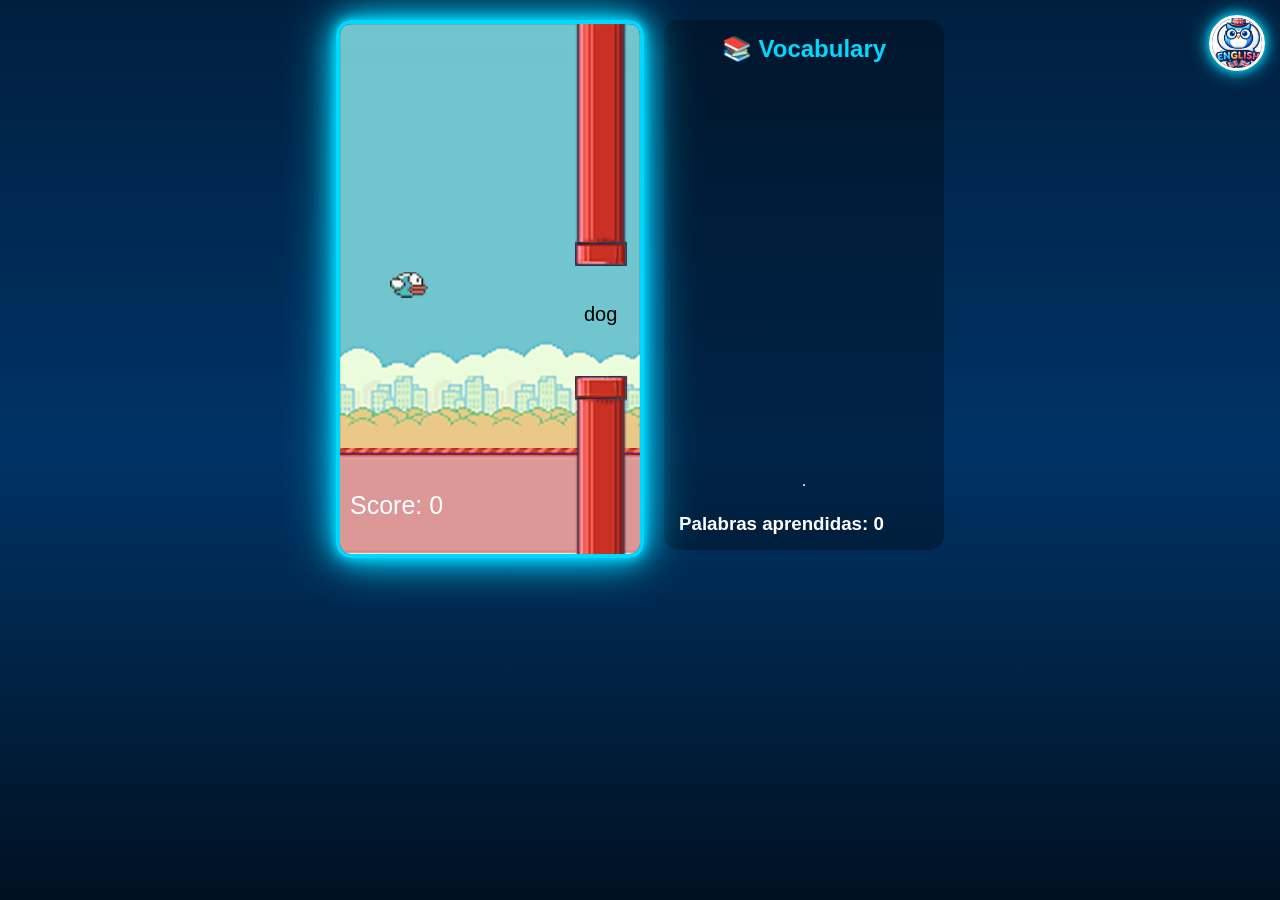
==== index.html @ 29f8c3c4 "index.html" ====
<!DOCTYPE html>
<html lang="es">
<head>
<meta charset="UTF-8">
<meta name="viewport" content="width=device-width, initial-scale=1.0, maximum-scale=1.0, user-scalable=no">
<title>English Bird Adventure</title>
<link rel="icon" type="image/png" href="imagenes/logo.png">
<link rel="stylesheet" href="diseño.css">
</head>

<body> 
    <img src="imagenes/logo.png" id="logo" alt="logo">
    <div class="contenedor">
        <div class="juego">
            <canvas id="lienzojuego"></canvas>
        </div>

        <div class="panel">
            <h2>📚 Vocabulary</h2>
            <div id="listaPalabras"></div>
            <hr>
            <h3>
                Palabras aprendidas:
                <span id="contador">0</span>
            </h3>
        </div>
    </div>

<script src="juego.js"></script>
</body>
</html>
---- diseño.css ----
body {
    margin: 0;
    display: flex;
    justify-content: center;
    align-items: flex-start;
    padding-top: 20px;
    min-height: 100vh;
    background: linear-gradient(180deg, #001f3f, #003366, #001122);
    font-family: Arial, Helvetica, sans-serif;
    box-sizing: border-box;
}

#logo {
    position: absolute; 
    top: 15px;
    right: 15px;
    width: 50px;
    height: 50px;
    object-fit: cover;
    border-radius: 50%;
    border: 3px solid white;
    z-index: 999;
    box-shadow: 0 0 10px #00d9ff, 0 0 20px #00d9ff;
}

.contenedor {
    display: flex;
    gap: 20px;
    align-items: flex-start;
}

.juego {
    position: relative;
    border: 4px solid #00d9ff;
    box-shadow: 0 0 10px #00d9ff, 0 0 25px #00d9ff, 0 0 50px #00d9ff;
    border-radius: 15px;
    overflow: hidden;
    line-height: 0;
}

#lienzojuego {
    display: block;
}

.panel {
    width: 280px;
    height: 530px;
    background: rgba(0, 0, 0, 0.3);
    border-radius: 15px;
    padding: 15px;
    box-sizing: border-box;
    display: flex;
    flex-direction: column;
}

.panel h2 {
    text-align: center;
    color: #00d9ff;
    margin-top: 0;
}

.panel h3 {
    color: white;
    margin-bottom: 0;
}

#listaPalabras {
    flex-grow: 1;
    overflow-y: auto;
    margin-top: 10px;
}

#listaPalabras::-webkit-scrollbar {
    width: 8px;
}

#listaPalabras::-webkit-scrollbar-track {
    background: #fdfeff;
}

#listaPalabras::-webkit-scrollbar-thumb {
    background: #00d9ff;
    border-radius: 10px;
}

.palabra {
    padding: 8px;
    margin-bottom: 8px;
    background: #fcfeff;
    border-radius: 8px;
    color: #333;
}

/* REDIMENSIONAMIENTO PARA CELULARES */
@media (max-width: 768px) {
    body {
        padding-top: 10px;
        align-items: center;
    }

    .contenedor {
        flex-direction: column;
        align-items: center;
        gap: 10px;
    }

    #lienzojuego {
        width: 240px !important;
        height: 424px !important;
    }

    .panel {
        width: 240px;
        height: 180px;
        padding: 10px;
    }

    .panel h2 {
        font-size: 18px;
        margin-bottom: 5px;
    }

    .panel h3 {
        font-size: 14px;
    }

    #listaPalabras {
        height: 90px;
    }

    .palabra {
        padding: 5px;
        font-size: 13px;
        margin-bottom: 5px;
    }

    #logo {
        width: 35px;
        height: 35px;
        top: 10px;
        right: 10px;
    }
}#listaPalabras{
    height:350px;
    overflow-y:auto;
}

#listaPalabras::-webkit-scrollbar{
    width:8px;
}

#listaPalabras::-webkit-scrollbar-track{
    background:#fdfeff;
}

#listaPalabras::-webkit-scrollbar-thumb{
    background:#00d9ff;
    border-radius:10px;
}

/* CONTENEDOR DEL JUEGO */
.juego{
    position:relative;

    border:4px solid #00d9ff;

    box-shadow:
        0 0 10px #00d9ff,
        0 0 25px #00d9ff,
        0 0 50px #00d9ff;

    border-radius:15px;
    overflow:hidden;
}

/* BOTÓN PLAY */
#btnPlay{
    display:none;

    position:absolute;

    left:50%;
    top:65%;

    transform:translateX(-50%);

    background:linear-gradient(
        180deg,
        #00aa00,
        #006400
    );

    color:white;

    border:3px solid #ffffff;

    border-radius:15px;

    font-size:32px;
    font-weight:bold;

    padding:15px 45px;

    cursor:pointer;

    box-shadow:
        0 0 10px #00ff00,
        0 0 20px #00cc00;

    transition:all 0.2s ease;
}

#btnPlay:hover{
    transform:translateX(-50%) scale(1.1);

    box-shadow:
        0 0 15px #00ff00,
        0 0 30px #00ff00;
}

#btnPlay:active{
    transform:translateX(-50%) scale(0.95);
}
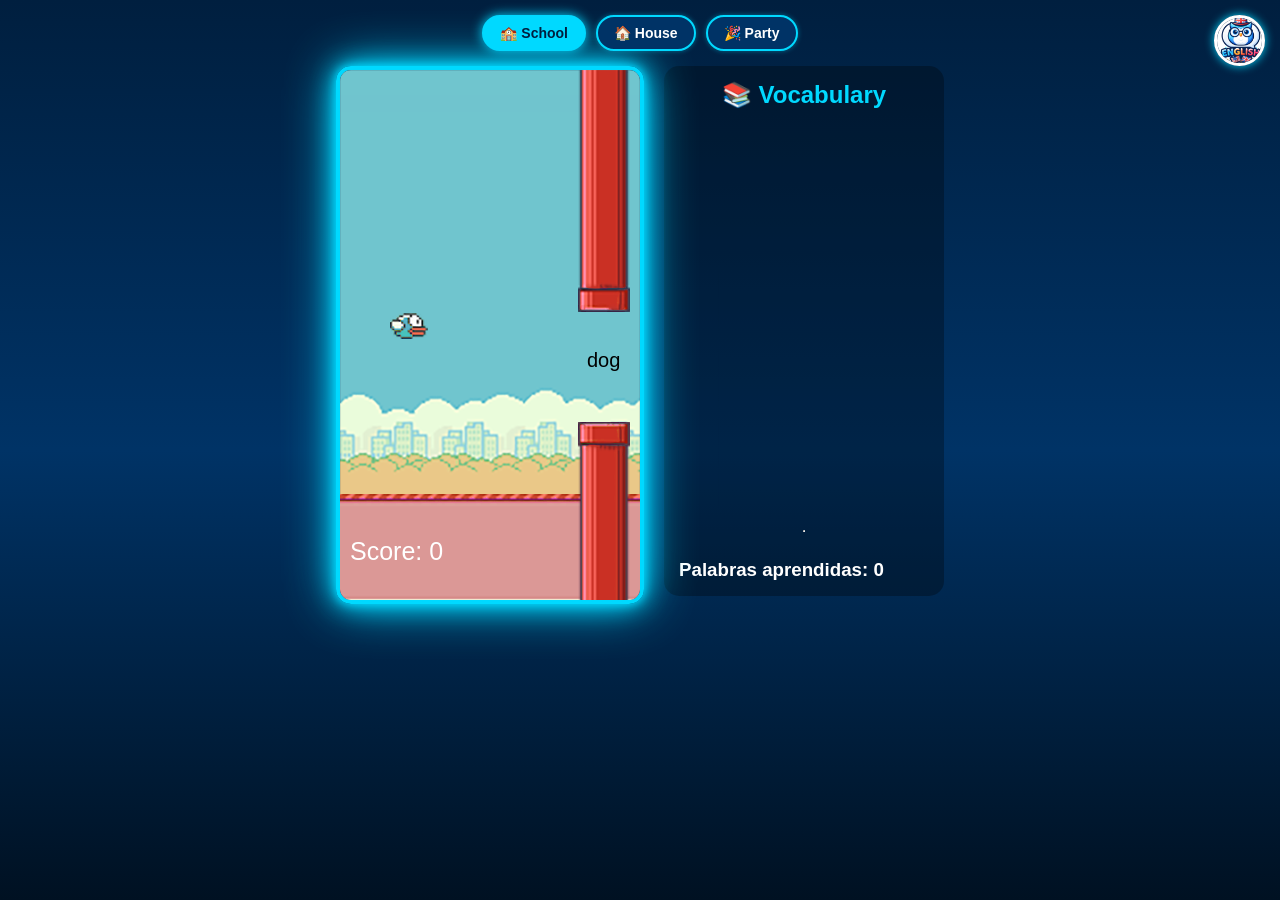
==== commit 62a6799b: "index.html" ====
--- a/index.html
+++ b/index.html
@@ -10,6 +10,13 @@
 
 <body> 
     <img src="imagenes/logo.png" id="logo" alt="logo">
+
+    <div class="categorias-bar">
+        <button class="btn-categoria activa" onclick="cambiarCategoria('school', this)">🏫 School</button>
+        <button class="btn-categoria" onclick="cambiarCategoria('house', this)">🏠 House</button>
+        <button class="btn-categoria" onclick="cambiarCategoria('fiesta', this)">🎉 Party</button>
+    </div>
+
     <div class="contenedor">
         <div class="juego">
             <canvas id="lienzojuego"></canvas>
--- a/diseño.css
+++ b/diseño.css
@@ -1,26 +1,58 @@
 body {
     margin: 0;
     display: flex;
-    justify-content: center;
-    align-items: flex-start;
-    padding-top: 20px;
+    flex-direction: column;
+    align-items: center;
+    padding-top: 15px;
     min-height: 100vh;
     background: linear-gradient(180deg, #001f3f, #003366, #001122);
     font-family: Arial, Helvetica, sans-serif;
     box-sizing: border-box;
 }
 
+/* BARRA DE CATEGORÍAS */
+.categorias-bar {
+    display: flex;
+    gap: 10px;
+    margin-bottom: 15px;
+    z-index: 10;
+}
+
+.btn-categoria {
+    background: #003366;
+    color: white;
+    border: 2px solid #00d9ff;
+    padding: 8px 16px;
+    border-radius: 20px;
+    font-size: 14px;
+    font-weight: bold;
+    cursor: pointer;
+    transition: all 0.2s ease;
+    box-shadow: 0 0 5px rgba(0, 217, 255, 0.4);
+}
+
+.btn-categoria:hover {
+    background: #005599;
+    transform: translateY(-2px);
+}
+
+.btn-categoria.activa {
+    background: #00d9ff;
+    color: #001f3f;
+    box-shadow: 0 0 12px #00d9ff;
+}
+
 #logo {
     position: absolute; 
     top: 15px;
     right: 15px;
-    width: 50px;
-    height: 50px;
+    width: 45px;
+    height: 45px;
     object-fit: cover;
     border-radius: 50%;
     border: 3px solid white;
     z-index: 999;
-    box-shadow: 0 0 10px #00d9ff, 0 0 20px #00d9ff;
+    box-shadow: 0 0 10px #00d9ff;
 }
 
 .contenedor {
@@ -95,7 +127,11 @@
 @media (max-width: 768px) {
     body {
         padding-top: 10px;
-        align-items: center;
+    }
+
+    .btn-categoria {
+        padding: 6px 12px;
+        font-size: 12px;
     }
 
     .contenedor {
@@ -140,85 +176,4 @@
         top: 10px;
         right: 10px;
     }
-}#listaPalabras{
-    height:350px;
-    overflow-y:auto;
 }
-
-#listaPalabras::-webkit-scrollbar{
-    width:8px;
-}
-
-#listaPalabras::-webkit-scrollbar-track{
-    background:#fdfeff;
-}
-
-#listaPalabras::-webkit-scrollbar-thumb{
-    background:#00d9ff;
-    border-radius:10px;
-}
-
-/* CONTENEDOR DEL JUEGO */
-.juego{
-    position:relative;
-
-    border:4px solid #00d9ff;
-
-    box-shadow:
-        0 0 10px #00d9ff,
-        0 0 25px #00d9ff,
-        0 0 50px #00d9ff;
-
-    border-radius:15px;
-    overflow:hidden;
-}
-
-/* BOTÓN PLAY */
-#btnPlay{
-    display:none;
-
-    position:absolute;
-
-    left:50%;
-    top:65%;
-
-    transform:translateX(-50%);
-
-    background:linear-gradient(
-        180deg,
-        #00aa00,
-        #006400
-    );
-
-    color:white;
-
-    border:3px solid #ffffff;
-
-    border-radius:15px;
-
-    font-size:32px;
-    font-weight:bold;
-
-    padding:15px 45px;
-
-    cursor:pointer;
-
-    box-shadow:
-        0 0 10px #00ff00,
-        0 0 20px #00cc00;
-
-    transition:all 0.2s ease;
-}
-
-#btnPlay:hover{
-    transform:translateX(-50%) scale(1.1);
-
-    box-shadow:
-        0 0 15px #00ff00,
-        0 0 30px #00ff00;
-}
-
-#btnPlay:active{
-    transform:translateX(-50%) scale(0.95);
-}
-
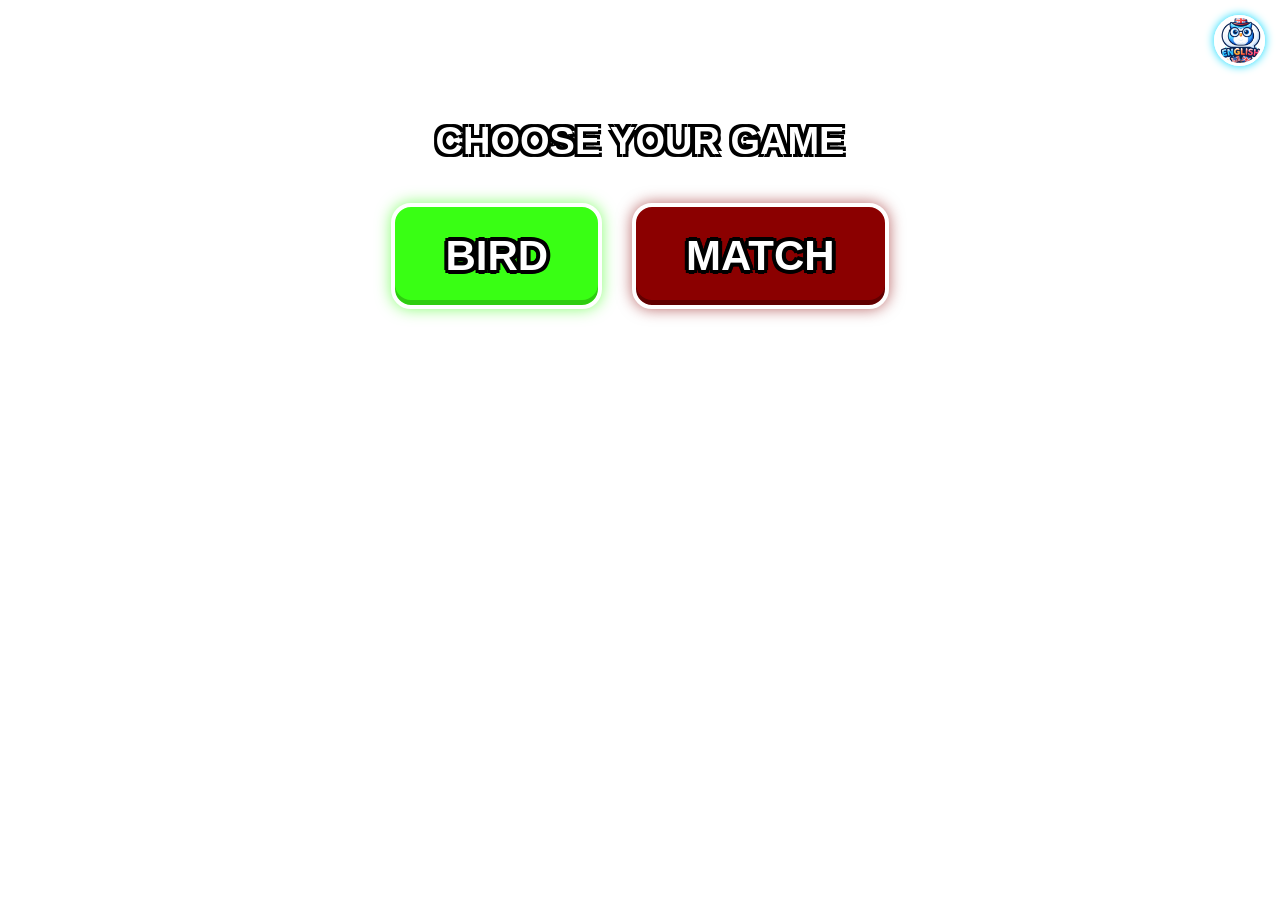
==== commit 8ca54f58: "index.html" ====
--- a/index.html
+++ b/index.html
@@ -1,36 +1,51 @@
 <!DOCTYPE html>
 <html lang="es">
 <head>
-<meta charset="UTF-8">
-<meta name="viewport" content="width=device-width, initial-scale=1.0, maximum-scale=1.0, user-scalable=no">
-<title>English Bird Adventure</title>
-<link rel="icon" type="image/png" href="imagenes/logo.png">
-<link rel="stylesheet" href="diseño.css">
+    <meta charset="UTF-8">
+    <meta name="viewport" content="width=device-width, initial-scale=1.0, maximum-scale=1.0, user-scalable=no">
+    <title>EduGames: Bird & Match</title>
+    <link rel="icon" type="image/png" href="imagenes/logo.png">
+    <link rel="stylesheet" href="diseño.css">
 </head>
 
 <body> 
     <img src="imagenes/logo.png" id="logo" alt="logo">
 
-    <div class="categorias-bar">
-        <button class="btn-categoria activa" onclick="cambiarCategoria('school', this)">🏫 School</button>
-        <button class="btn-categoria" onclick="cambiarCategoria('house', this)">🏠 House</button>
-        <button class="btn-categoria" onclick="cambiarCategoria('fiesta', this)">🎉 Party</button>
+    <div id="menuPrincipal" class="pantalla-menu">
+        <h1 class="titulo-principal">CHOOSE YOUR GAME</h1>
+        <div class="contenedor-botones-menu">
+            <button id="btnJuegoBird" class="btn-menu btn-bird" onclick="iniciarJuego('bird')">BIRD</button>
+            <button id="btnJuegoMatch" class="btn-menu btn-match" onclick="iniciarJuego('match')">MATCH</button>
+        </div>
     </div>
 
-    <div class="contenedor">
-        <div class="juego">
-            <canvas id="lienzojuego"></canvas>
+    <div id="vistaBird" class="vista-juego oculto">
+        <button class="btn-volver" onclick="volverAlMenu()">⬅ Menu</button>
+        
+        <!-- Contenedor dinámico para los 12 niveles -->
+        <div id="contenedorCategorias" class="categorias-bar selector-categoria"></div>
+
+        <div class="contenedor">
+            <div class="juego">
+                <canvas id="lienzojuego"></canvas>
+            </div>
+
+            <div class="panel">
+                <h2>📚 Vocabulary</h2>
+                <div id="listaPalabras"></div>
+                <hr>
+                <h3>
+                    Palabras aprendidas:
+                    <span id="contador">0</span>
+                </h3>
+            </div>
         </div>
+    </div>
 
-        <div class="panel">
-            <h2>📚 Vocabulary</h2>
-            <div id="listaPalabras"></div>
-            <hr>
-            <h3>
-                Palabras aprendidas:
-                <span id="contador">0</span>
-            </h3>
-        </div>
+    <div id="vistaMatch" class="vista-juego oculto">
+        <button class="btn-volver" onclick="volverAlMenu()">⬅ Menu</button>
+        <h2 class="titulo-math">🧮 Math Card Match</h2>
+        <div id="tableroCartas" class="tablero-cartas"></div>
     </div>
 
 <script src="juego.js"></script>
--- a/diseño.css
+++ b/diseño.css
@@ -5,41 +5,15 @@
     align-items: center;
     padding-top: 15px;
     min-height: 100vh;
-    background: linear-gradient(180deg, #001f3f, #003366, #001122);
     font-family: Arial, Helvetica, sans-serif;
     box-sizing: border-box;
-}
-
-/* BARRA DE CATEGORÍAS */
-.categorias-bar {
-    display: flex;
-    gap: 10px;
-    margin-bottom: 15px;
-    z-index: 10;
-}
-
-.btn-categoria {
-    background: #003366;
-    color: white;
-    border: 2px solid #00d9ff;
-    padding: 8px 16px;
-    border-radius: 20px;
-    font-size: 14px;
-    font-weight: bold;
-    cursor: pointer;
-    transition: all 0.2s ease;
-    box-shadow: 0 0 5px rgba(0, 217, 255, 0.4);
-}
-
-.btn-categoria:hover {
-    background: #005599;
-    transform: translateY(-2px);
-}
-
-.btn-categoria.activa {
-    background: #00d9ff;
-    color: #001f3f;
-    box-shadow: 0 0 12px #00d9ff;
+
+    /* FONDO INFANTIL VECTORIAL */
+    background-image: url('imagenes/fondo.svg');
+    background-size: cover;
+    background-position: center;
+    background-repeat: no-repeat;
+    background-attachment: fixed;
 }
 
 #logo {
@@ -55,6 +29,154 @@
     box-shadow: 0 0 10px #00d9ff;
 }
 
+/* CLASE PARA OCULTAR VISTAS */
+.oculto {
+    display: none !important;
+}
+
+/* ---------------------------------------------------------------------
+   MENÚ PRINCIPAL Y BOTONES GRANDES (BIRD Y MATCH)
+--------------------------------------------------------------------- */
+.pantalla-menu {
+    display: flex;
+    flex-direction: column;
+    align-items: center;
+    justify-content: center;
+    margin-top: 80px;
+}
+
+.titulo-principal {
+    color: white;
+    font-size: 38px;
+    margin-bottom: 40px;
+    text-shadow: -3px -3px 0 #000, 3px -3px 0 #000, -3px 3px 0 #000, 3px 3px 0 #000;
+}
+
+.contenedor-botones-menu {
+    display: flex;
+    gap: 30px;
+    align-items: center;
+    justify-content: center;
+}
+
+/* ESTILO BASE DE LOS BOTONES GRANDES */
+.btn-menu {
+    font-size: 42px;
+    font-weight: 900;
+    color: #ffffff;
+    padding: 25px 50px;
+    border-radius: 20px;
+    cursor: pointer;
+    transition: transform 0.2s ease, box-shadow 0.2s ease;
+    
+    /* CONTORNO NEGRO GRUESO EN EL TEXTO */
+    text-shadow: 
+        -3px -3px 0 #000, 
+         3px -3px 0 #000, 
+        -3px  3px 0 #000, 
+         3px  3px 0 #000,
+        -4px  0px 0 #000,
+         4px  0px 0 #000,
+         0px -4px 0 #000,
+         0px  4px 0 #000;
+
+    border: 4px solid #ffffff;
+}
+
+/* BOTÓN BIRD: Verde neón suave */
+.btn-bird {
+    background: #39ff14;
+    box-shadow: 0 0 15px rgba(57, 255, 20, 0.6), inset 0 -5px 0 rgba(0,0,0,0.2);
+}
+
+/* BOTÓN MATCH: Rojo oscuro */
+.btn-match {
+    background: #8b0000;
+    box-shadow: 0 0 15px rgba(139, 0, 0, 0.6), inset 0 -5px 0 rgba(0,0,0,0.3);
+}
+
+.btn-menu:hover {
+    transform: scale(1.08);
+}
+
+.btn-menu:active {
+    transform: scale(0.95);
+}
+
+/* BOTÓN VOLVER AL MENÚ */
+.btn-volver {
+    position: absolute;
+    top: 15px;
+    left: 15px;
+    background: #003366;
+    color: white;
+    border: 2px solid #00d9ff;
+    padding: 8px 16px;
+    border-radius: 12px;
+    font-weight: bold;
+    cursor: pointer;
+    z-index: 100;
+}
+
+/* ---------------------------------------------------------------------
+   ESTILOS JUEGO BIRD
+--------------------------------------------------------------------- */
+#vistaBird {
+    display: flex;
+    flex-direction: column;
+    align-items: center;
+    width: 100%;
+    min-height: 100vh;
+    box-sizing: border-box;
+
+    /* APLICAR LA IMAGEN Y ESCALARLA AL TAMAÑO DEL DISPOSITIVO */
+    background-image: url('imagenes/fondobird.png');
+    background-size: cover;          /* Escala la imagen para cubrir toda la pantalla */
+    background-position: center;      /* Centra los personajes y letras */
+    background-repeat: no-repeat;    /* Evita que se repita */
+    background-attachment: fixed;    /* La mantiene fija al hacer scroll en móviles */
+}
+
+/* BARRA DE NIVELES CON SCROLL HORIZONTAL */
+.categorias-bar, .selector-categoria {
+    display: flex;
+    gap: 10px;
+    margin-bottom: 15px;
+    z-index: 10;
+    max-width: 90vw;
+    overflow-x: auto;
+    padding: 10px 5px;
+    white-space: nowrap;
+    scrollbar-width: thin;
+}
+
+.categorias-bar::-webkit-scrollbar, .selector-categoria::-webkit-scrollbar {
+    height: 6px;
+}
+
+.categorias-bar::-webkit-scrollbar-thumb, .selector-categoria::-webkit-scrollbar-thumb {
+    background: #00d9ff;
+    border-radius: 10px;
+}
+
+.btn-categoria, .btn-cat {
+    background: #003366;
+    color: white;
+    border: 2px solid #00d9ff;
+    padding: 8px 16px;
+    border-radius: 20px;
+    font-size: 14px;
+    font-weight: bold;
+    cursor: pointer;
+    flex-shrink: 0;
+}
+
+.btn-categoria.activa, .btn-cat.activo {
+    background: #00d9ff;
+    color: #001f3f;
+    box-shadow: 0 0 12px #00d9ff;
+}
+
 .contenedor {
     display: flex;
     gap: 20px;
@@ -64,7 +186,7 @@
 .juego {
     position: relative;
     border: 4px solid #00d9ff;
-    box-shadow: 0 0 10px #00d9ff, 0 0 25px #00d9ff, 0 0 50px #00d9ff;
+    box-shadow: 0 0 10px #00d9ff, 0 0 25px #00d9ff;
     border-radius: 15px;
     overflow: hidden;
     line-height: 0;
@@ -77,7 +199,7 @@
 .panel {
     width: 280px;
     height: 530px;
-    background: rgba(0, 0, 0, 0.3);
+    background: rgba(10, 25, 47, 0.85);
     border-radius: 15px;
     padding: 15px;
     box-sizing: border-box;
@@ -85,34 +207,13 @@
     flex-direction: column;
 }
 
-.panel h2 {
-    text-align: center;
-    color: #00d9ff;
-    margin-top: 0;
-}
-
-.panel h3 {
-    color: white;
-    margin-bottom: 0;
-}
+.panel h2 { text-align: center; color: #00d9ff; margin-top: 0; }
+.panel h3 { color: white; margin-bottom: 0; }
 
 #listaPalabras {
     flex-grow: 1;
     overflow-y: auto;
     margin-top: 10px;
-}
-
-#listaPalabras::-webkit-scrollbar {
-    width: 8px;
-}
-
-#listaPalabras::-webkit-scrollbar-track {
-    background: #fdfeff;
-}
-
-#listaPalabras::-webkit-scrollbar-thumb {
-    background: #00d9ff;
-    border-radius: 10px;
 }
 
 .palabra {
@@ -123,15 +224,91 @@
     color: #333;
 }
 
-/* REDIMENSIONAMIENTO PARA CELULARES */
+/* ---------------------------------------------------------------------
+   ESTILOS JUEGO MATCH (CARTAS DE MATEMÁTICAS)
+--------------------------------------------------------------------- */
+#vistaMatch {
+    display: flex;
+    flex-direction: column;
+    align-items: center;
+    width: 100%;
+    min-height: 100vh; /* Ocupa todo el alto de la pantalla */
+    box-sizing: border-box;
+    padding-top: 80px; /* Espacio para que el botón Menu no tape el título */
+
+    /* APLICAR LA IMAGEN Y ESCALARLA AL TAMAÑO DEL DISPOSITIVO */
+    background-image: url('imagenes/fondomatch.png');
+    background-size: cover;          /* Escala la imagen para cubrir toda la pantalla sin deformarse */
+    background-position: center;      /* Centra la imagen */
+    background-repeat: no-repeat;    /* Evita que se repita */
+    background-attachment: fixed;    /* La mantiene fija al hacer scroll (importante en móviles) */
+}
+.titulo-math {
+    color: white;
+    font-size: 28px;
+    text-shadow: 2px 2px 4px #000;
+    margin-bottom: 20px;
+}
+
+.tablero-cartas {
+    display: grid;
+    grid-template-columns: repeat(4, 90px);
+    gap: 12px;
+    background: rgba(129, 28, 11, 0.85);
+    padding: 20px;
+    border-radius: 15px;
+    border: 3px solid #00d9ff;
+}
+
+.carta {
+    width: 90px;
+    height: 110px;
+    background: #352b2a;
+    border: 2px solid #00d9ff;
+    border-radius: 10px;
+    display: flex;
+    justify-content: center;
+    align-items: center;
+    font-size: 20px;
+    font-weight: bold;
+    color: white;
+    cursor: pointer;
+    user-select: none;
+    transition: background 0.3s ease, transform 0.2s ease;
+}
+
+.carta.revelada {
+    background: #ffffff;
+    color: #580518;
+    transform: scale(1.05);
+}
+
+.carta.emparejada {
+    background: #24cc07;
+    color: #580518;
+    cursor: default;
+    transform: scale(1);
+}
+
+/* RESPONSIVE PARA CELULARES */
 @media (max-width: 768px) {
-    body {
-        padding-top: 10px;
-    }
-
-    .btn-categoria {
-        padding: 6px 12px;
-        font-size: 12px;
+    .pantalla-menu {
+        margin-top: 40px;
+    }
+
+    .titulo-principal {
+        font-size: 26px;
+    }
+
+    .contenedor-botones-menu {
+        flex-direction: column;
+        gap: 20px;
+    }
+
+    .btn-menu {
+        font-size: 32px;
+        padding: 18px 40px;
+        width: 200px;
     }
 
     .contenedor {
@@ -151,29 +328,15 @@
         padding: 10px;
     }
 
-    .panel h2 {
-        font-size: 18px;
-        margin-bottom: 5px;
-    }
-
-    .panel h3 {
-        font-size: 14px;
-    }
-
-    #listaPalabras {
+    .tablero-cartas {
+        grid-template-columns: repeat(3, 75px);
+        gap: 8px;
+        padding: 10px;
+    }
+
+    .carta {
+        width: 75px;
         height: 90px;
-    }
-
-    .palabra {
-        padding: 5px;
-        font-size: 13px;
-        margin-bottom: 5px;
-    }
-
-    #logo {
-        width: 35px;
-        height: 35px;
-        top: 10px;
-        right: 10px;
-    }
-}
+        font-size: 16px;
+    }
+}
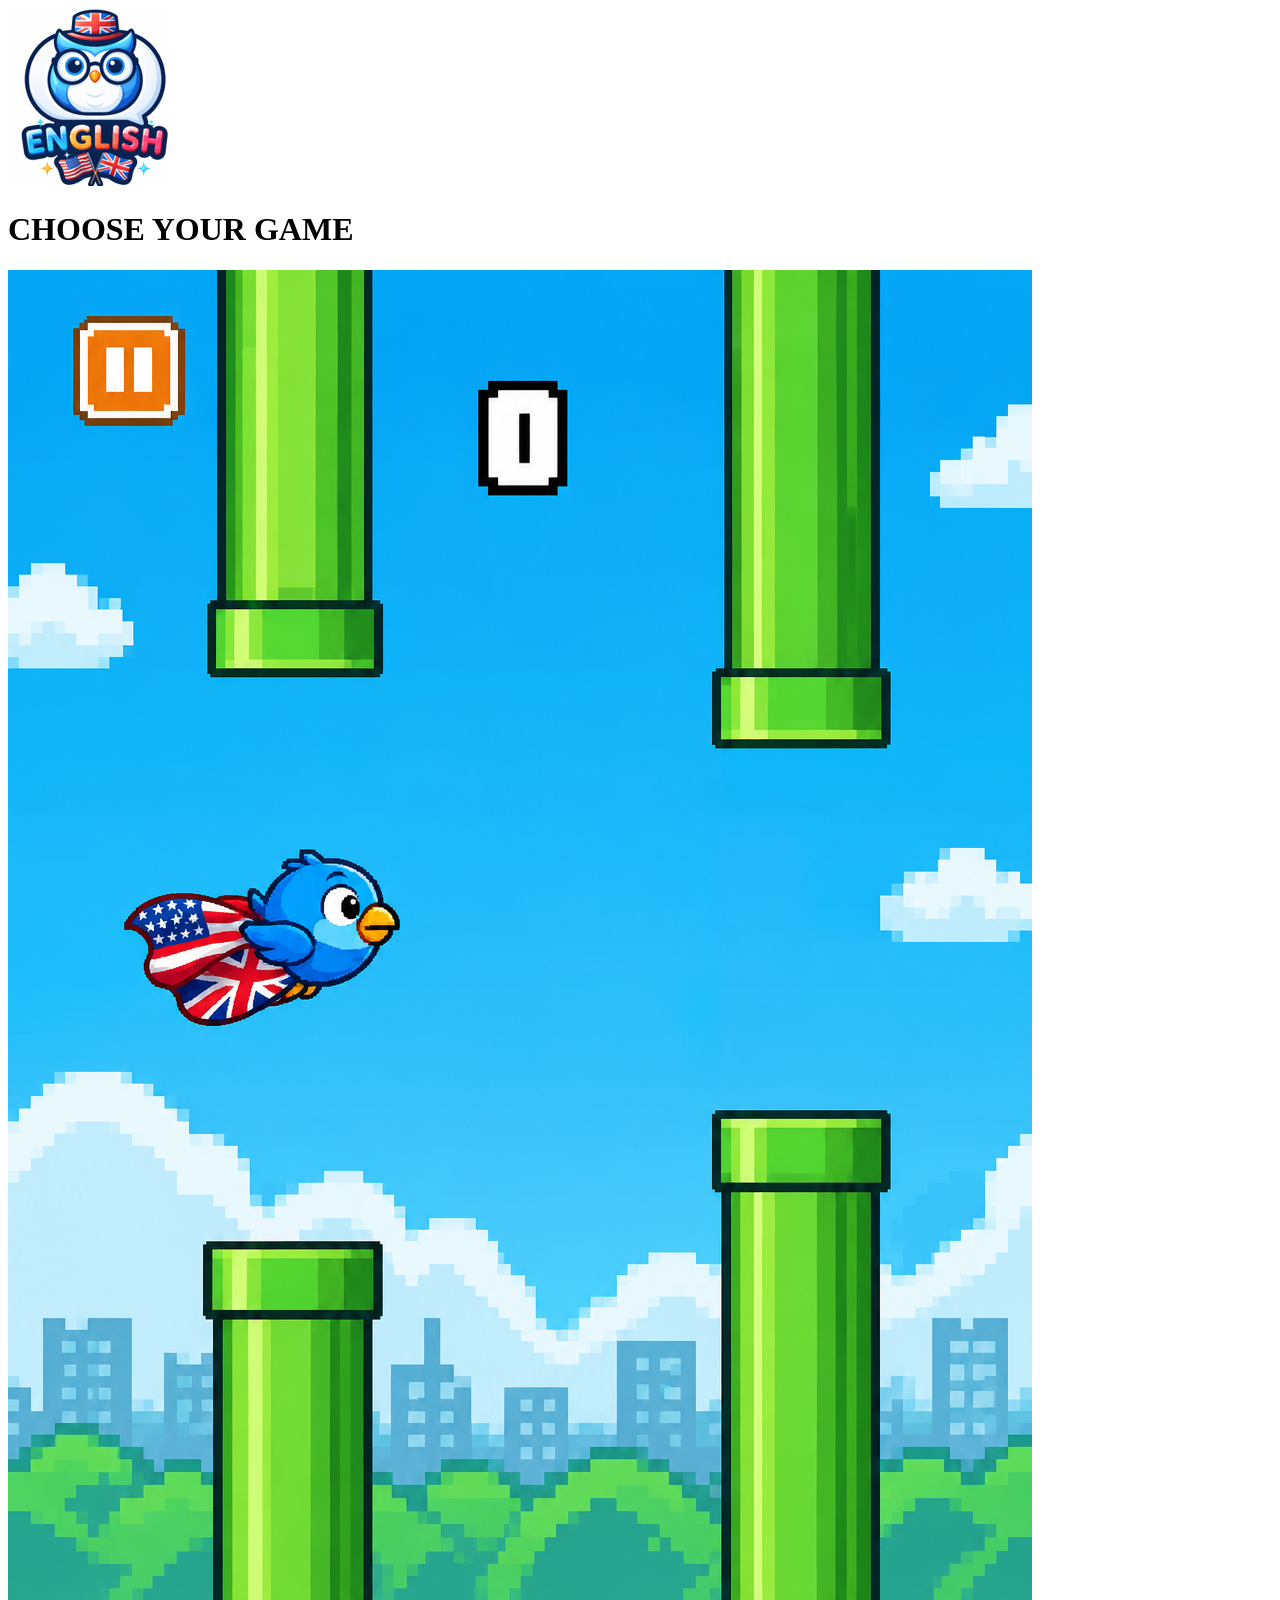
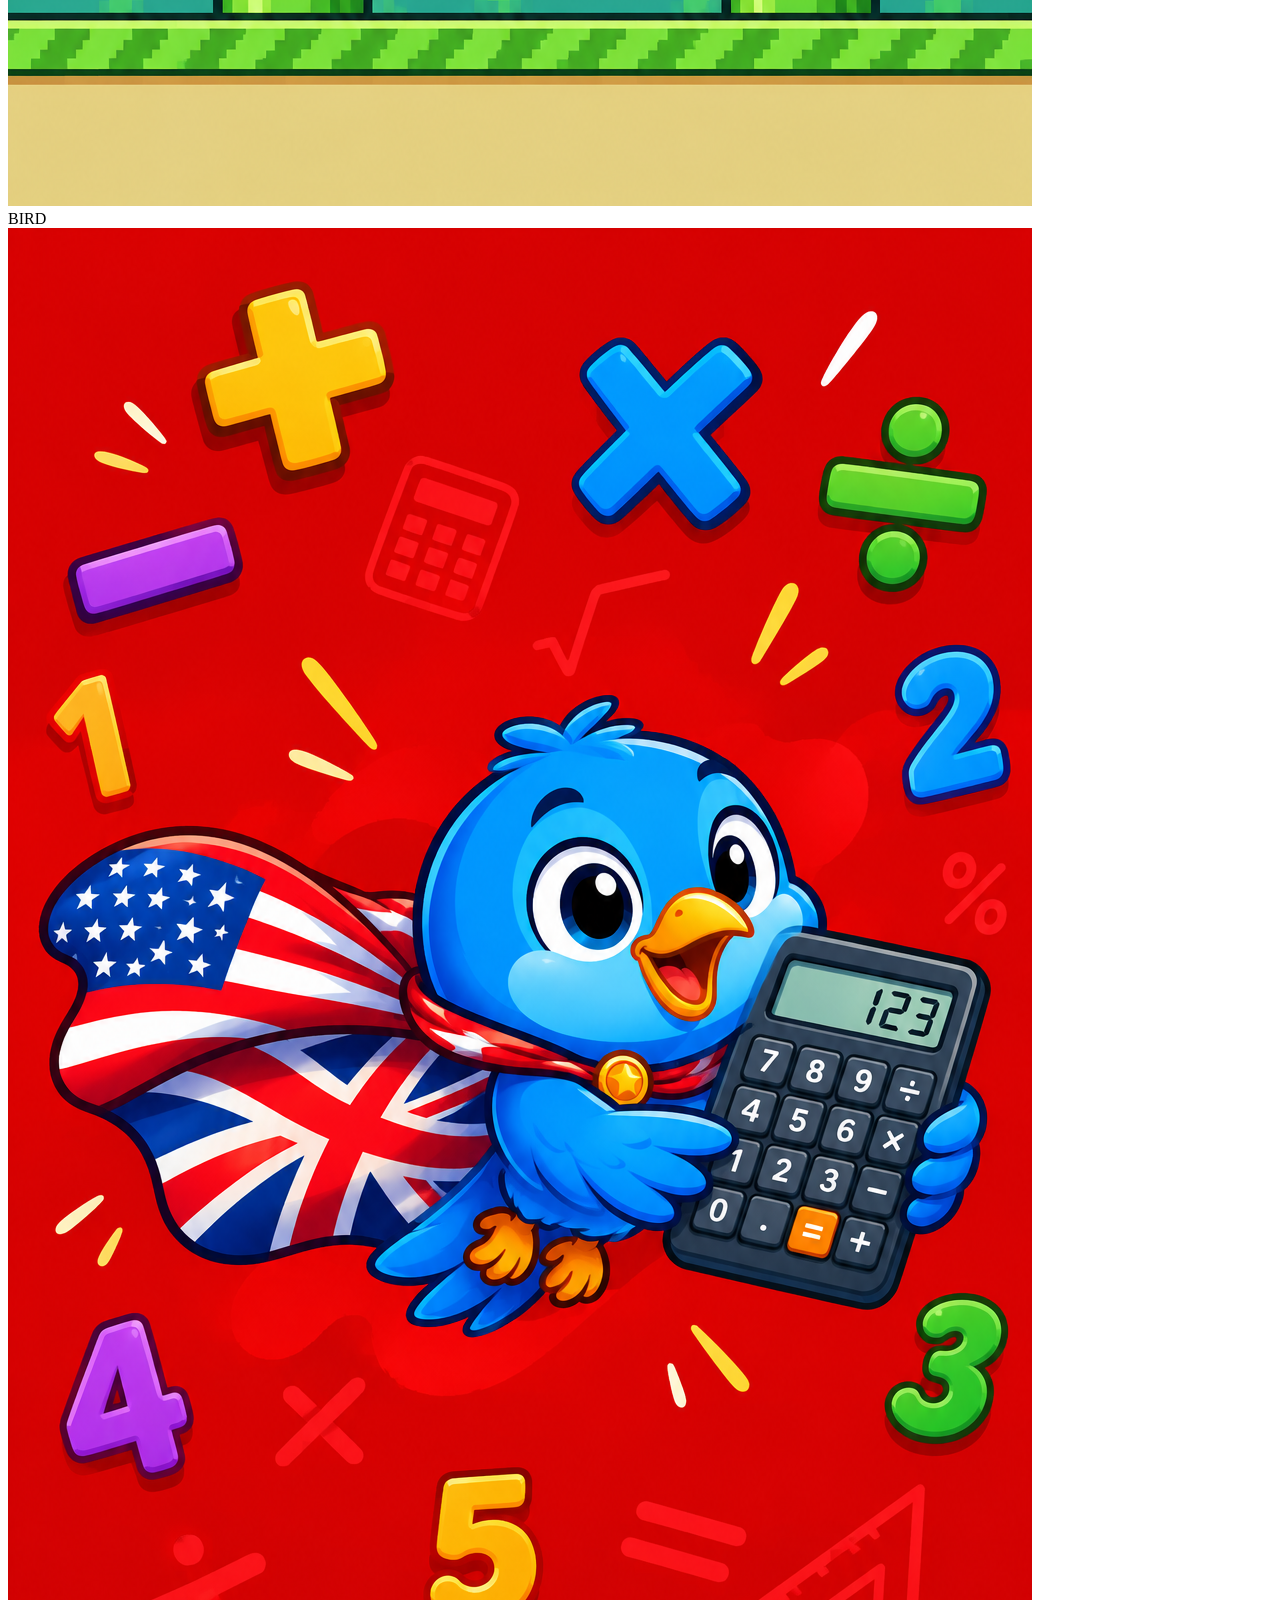
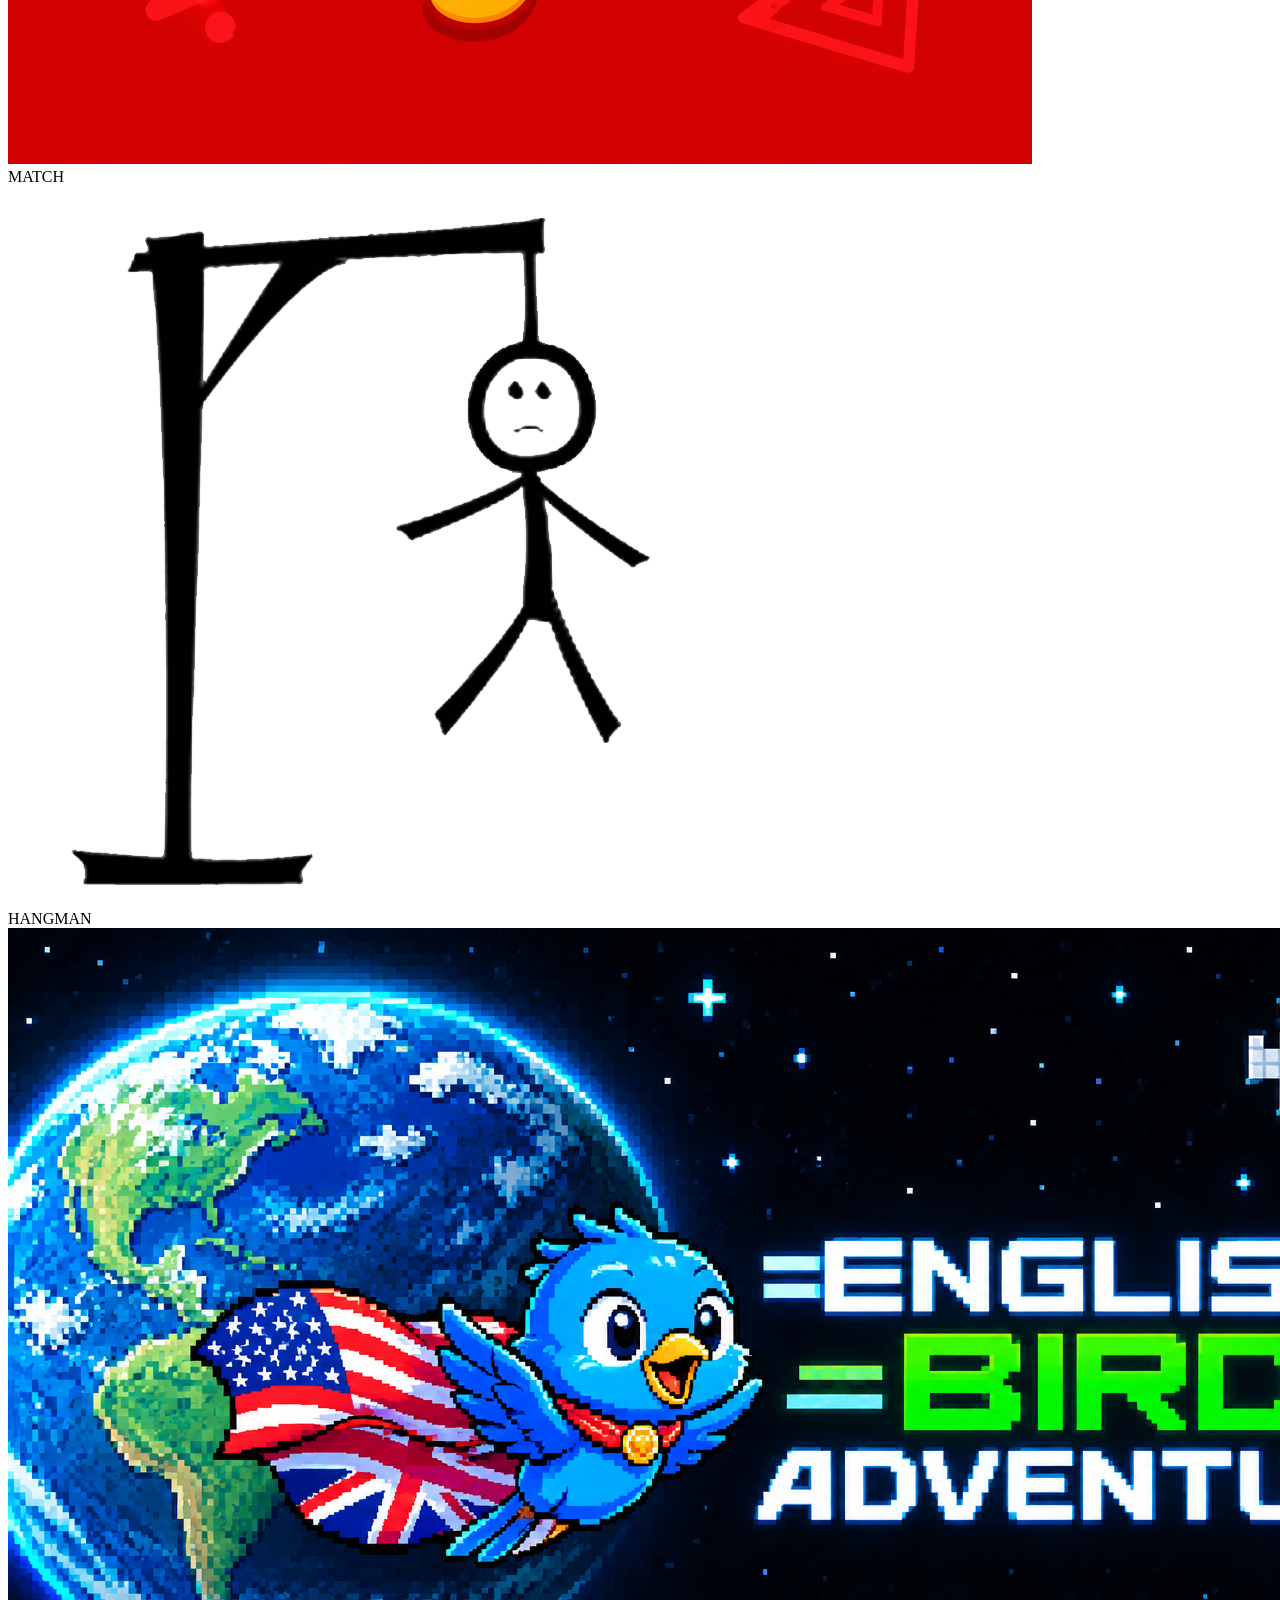
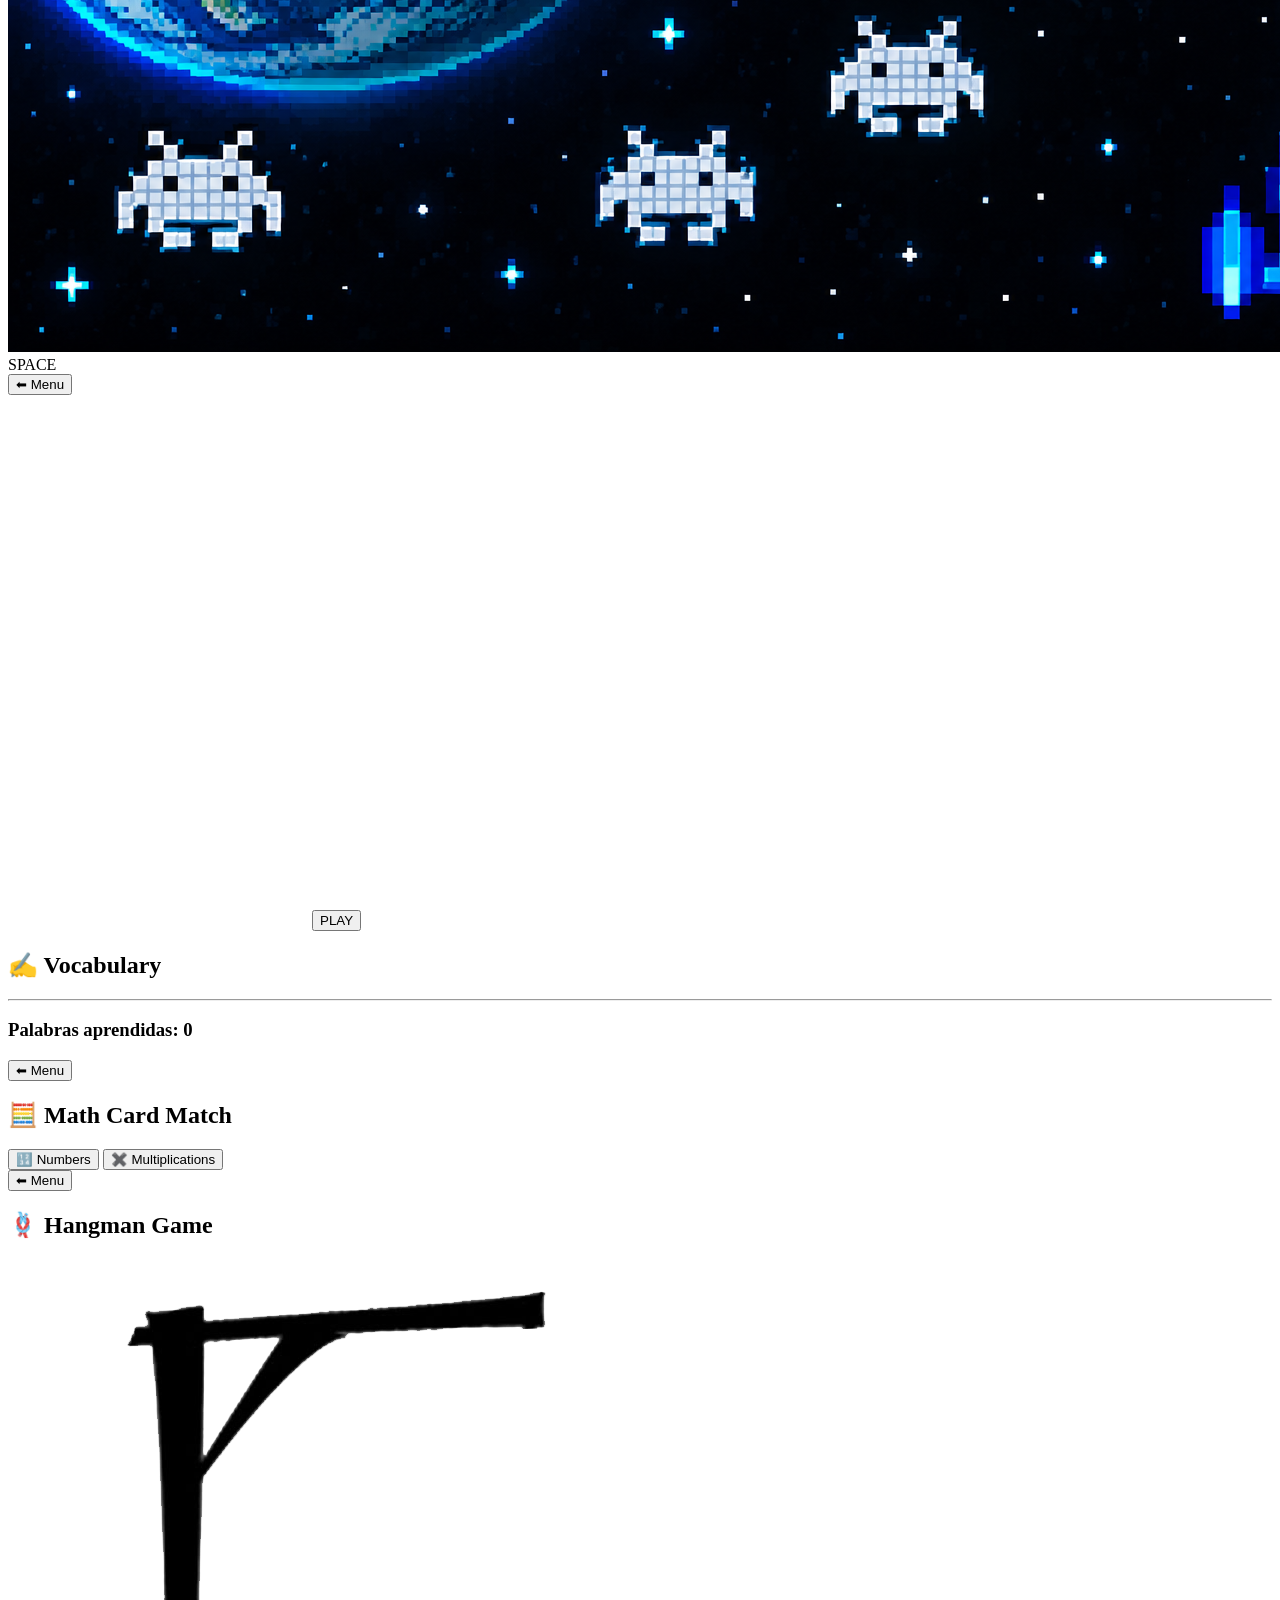
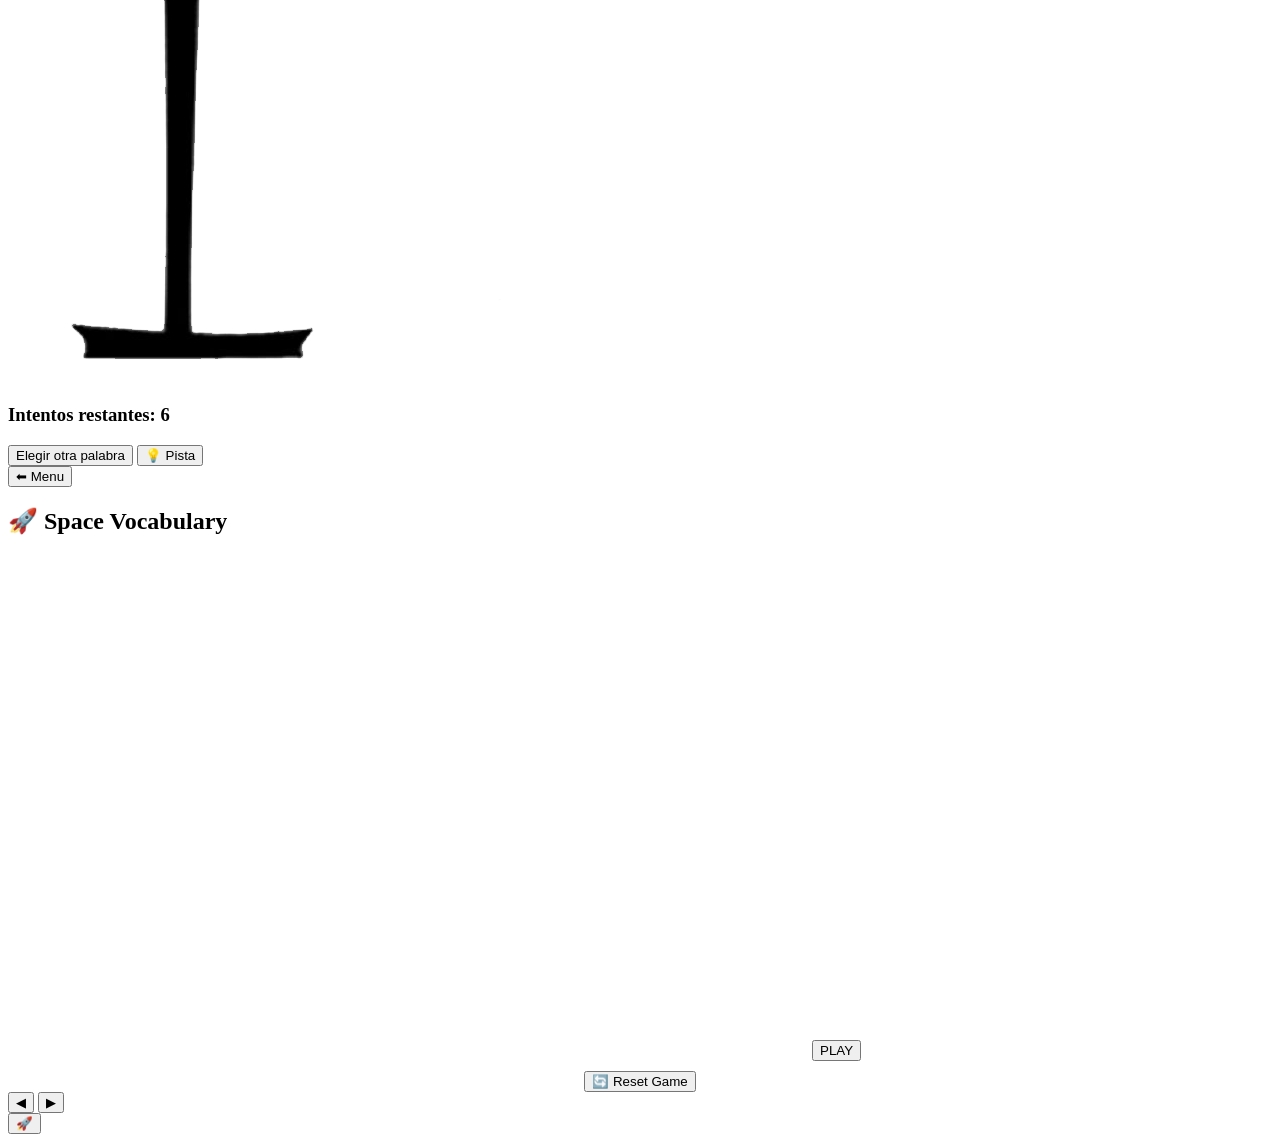
==== commit 275ff4bd: "index.html" ====
--- a/index.html
+++ b/index.html
@@ -3,35 +3,64 @@
 <head>
     <meta charset="UTF-8">
     <meta name="viewport" content="width=device-width, initial-scale=1.0, maximum-scale=1.0, user-scalable=no">
-    <title>EduGames: Bird & Match</title>
+    <title>EduGames: Bird, Match, Hangman & Space</title>
     <link rel="icon" type="image/png" href="imagenes/logo.png">
-    <link rel="stylesheet" href="diseño.css">
+    <link rel="stylesheet" href="diseno.css">
 </head>
 
 <body> 
     <img src="imagenes/logo.png" id="logo" alt="logo">
 
+    <!-- MENÚ PRINCIPAL -->
     <div id="menuPrincipal" class="pantalla-menu">
         <h1 class="titulo-principal">CHOOSE YOUR GAME</h1>
-        <div class="contenedor-botones-menu">
-            <button id="btnJuegoBird" class="btn-menu btn-bird" onclick="iniciarJuego('bird')">BIRD</button>
-            <button id="btnJuegoMatch" class="btn-menu btn-match" onclick="iniciarJuego('match')">MATCH</button>
+        
+        <div class="contenedor-tarjetas-menu">
+            <div class="tarjeta-juego" onclick="iniciarJuego('bird')">
+                <img src="imagenes/birdp.png" alt="Bird Game" class="img-tarjeta">
+                <div class="overlay-tarjeta">
+                    <span>BIRD</span>
+                </div>
+            </div>
+
+            <div class="tarjeta-juego" onclick="iniciarJuego('match')">
+                <img src="imagenes/matchp.png" alt="Match Game" class="img-tarjeta">
+                <div class="overlay-tarjeta">
+                    <span>MATCH</span>
+                </div>
+            </div>
+
+            <div class="tarjeta-juego" onclick="iniciarJuego('hangman')">
+                <img src="imagenes/hangmanp.png" alt="Hangman Game" class="img-tarjeta">
+                <div class="overlay-tarjeta">
+                    <span>HANGMAN</span>
+                </div>
+            </div>
+
+            <div class="tarjeta-juego" onclick="iniciarJuego('space')">
+                <img src="imagenes/spacep.png" alt="Space Game" class="img-tarjeta">
+                <div class="overlay-tarjeta">
+                    <span>SPACE</span>
+                </div>
+            </div>
         </div>
     </div>
 
+    <!-- VISTA BIRD -->
     <div id="vistaBird" class="vista-juego oculto">
         <button class="btn-volver" onclick="volverAlMenu()">⬅ Menu</button>
         
-        <!-- Contenedor dinámico para los 12 niveles -->
-        <div id="contenedorCategorias" class="categorias-bar selector-categoria"></div>
+        <div class="contenedor">
+            <!-- Categorías a la izquierda -->
+            <div id="contenedorCategorias" class="categorias-bar selector-categoria"></div>
 
-        <div class="contenedor">
             <div class="juego">
                 <canvas id="lienzojuego"></canvas>
+                <button id="btnAccionBird" class="btn-overlay" onclick="iniciarOReiniciarBird()">PLAY</button>
             </div>
 
             <div class="panel">
-                <h2>📚 Vocabulary</h2>
+                <h2>✍ Vocabulary</h2>
                 <div id="listaPalabras"></div>
                 <hr>
                 <h3>
@@ -42,12 +71,80 @@
         </div>
     </div>
 
+    <!-- VISTA MATCH -->
     <div id="vistaMatch" class="vista-juego oculto">
         <button class="btn-volver" onclick="volverAlMenu()">⬅ Menu</button>
         <h2 class="titulo-math">🧮 Math Card Match</h2>
+        
+        <div class="categorias-bar selector-categoria">
+            <button class="btn-categoria activa" onclick="cambiarNivelMatch('numeros', this)">🔢 Numbers</button>
+            <button class="btn-categoria" onclick="cambiarNivelMatch('multiplicaciones', this)">✖️ Multiplications</button>
+        </div>
+
         <div id="tableroCartas" class="tablero-cartas"></div>
     </div>
 
-<script src="juego.js"></script>
+    <!-- VISTA HANGMAN -->
+    <div id="vistaHangman" class="vista-juego oculto">
+        <button class="btn-volver" onclick="volverAlMenu()">⬅ Menu</button>
+        <h2 class="titulo-math">🪢 Hangman Game</h2>
+
+        <div class="main-container-hangman">
+            <h1 id="msg-final"></h1>
+            <h3 id="acierto"></h3>
+            
+            <div class="flex-row no-wrap contenedor-ahorcado-img">
+                <img id="ahorcadoImg" src="imagenes/ahorcado_6.png" alt="Ahorcado" class="img-ahorcado">
+                <h2 class="palabra" id="palabra"></h2>
+            </div>
+
+            <div class="flex-row" id="turnos">
+                <div class="col">
+                    <h3>Intentos restantes: <span id="intentos">6</span></h3>
+                </div>
+                <div class="col">
+                    <button onclick="inicioHangman()" id="reset" class="btn-categoria">Elegir otra palabra</button>
+                    <button onclick="pista()" id="pista" class="btn-categoria">💡 Pista</button>
+                </div>
+            </div>
+            
+            <div id="hueco-pista" class="pista-container"></div>
+
+            <div class="flex-row">
+                <div class="col-100">
+                    <div class="flex-row" id="abcdario"></div>
+                </div>
+            </div>
+        </div>
+    </div>
+
+    <!-- VISTA SPACE -->
+    <div id="vistaSpace" class="vista-juego oculto">
+        <button class="btn-volver" onclick="volverAlMenu()">⬅ Menu</button>
+        <h2 class="titulo-math">🚀 Space Vocabulary</h2>
+
+        <div class="main-container-space">
+            <div class="juego-space-wrapper" style="position: relative; display: inline-block;">
+                <canvas id="canvasSpace" width="800" height="500"></canvas>
+                <button id="btnAccionSpace" class="btn-overlay" onclick="comenzarPartidaSpace()">PLAY</button>
+            </div>
+        </div>
+        
+        <div style="text-align: center; margin-top: 10px;">
+            <button class="btn-categoria" onclick="comenzarPartidaSpace()">🔄 Reset Game</button>
+        </div>
+
+        <div class="controles-tactiles-space">
+            <div class="grupo-direccion">
+                <button class="btn-touch" id="btnIzquierda">◀</button>
+                <button class="btn-touch" id="btnDerecha">▶</button>
+            </div>
+            <button class="btn-touch btn-disparo-touch" id="btnDisparo">🚀</button>
+        </div>
+    </div>
+
+    <script src="juego.js"></script>
+    <script src="juego2.js"></script>
+    <script src="juego3.js"></script>
 </body>
 </html>
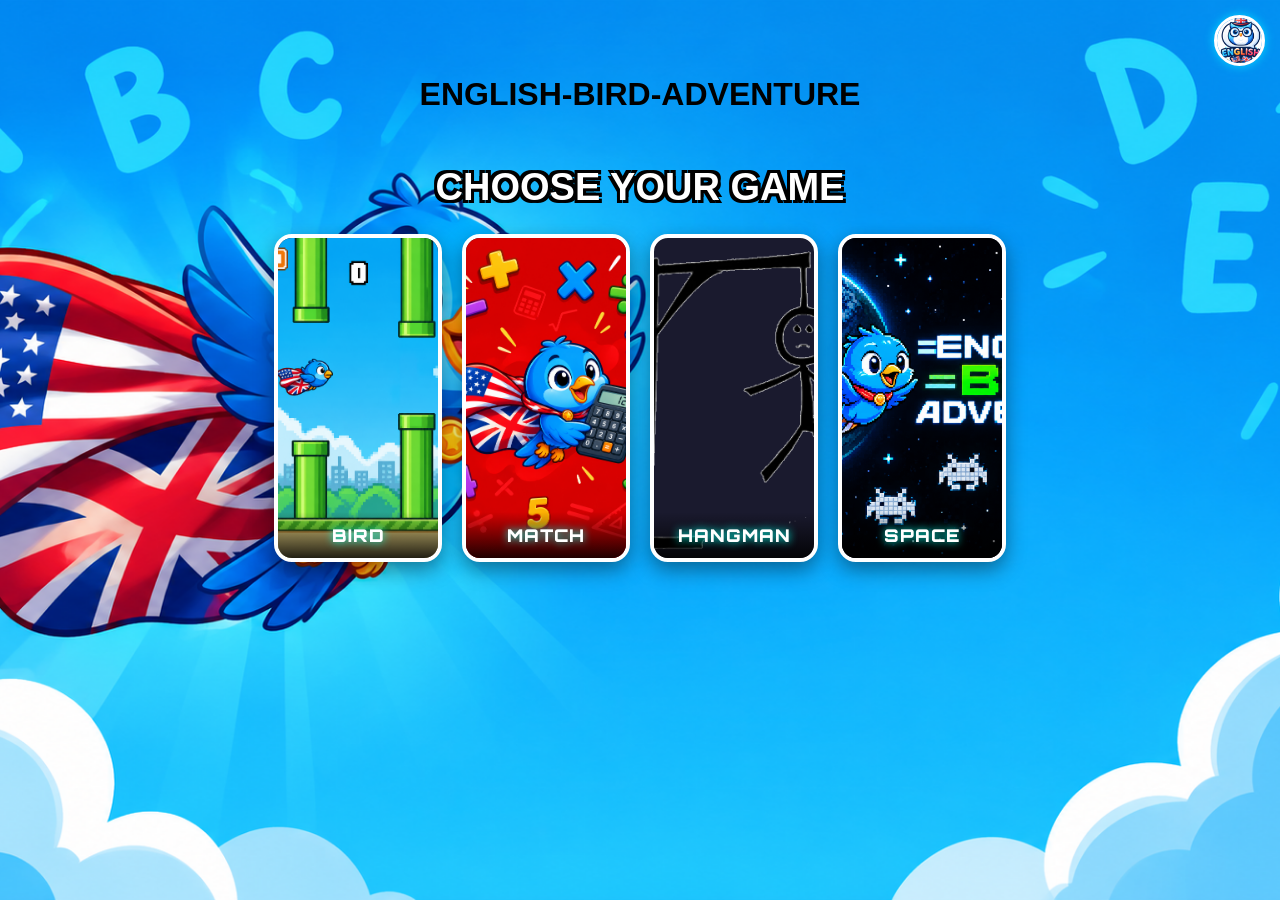
==== commit ac0793f0: "index.html" ====
--- a/index.html
+++ b/index.html
@@ -13,38 +13,40 @@
 
     <!-- MENÚ PRINCIPAL -->
     <div id="menuPrincipal" class="pantalla-menu">
-        <h1 class="titulo-principal">CHOOSE YOUR GAME</h1>
-        
-        <div class="contenedor-tarjetas-menu">
-            <div class="tarjeta-juego" onclick="iniciarJuego('bird')">
-                <img src="imagenes/birdp.png" alt="Bird Game" class="img-tarjeta">
-                <div class="overlay-tarjeta">
-                    <span>BIRD</span>
+            <!-- Nuevo Título Superior -->
+            <h1 class="banner-titulo">ENGLISH-BIRD-ADVENTURE</h1>
+            <h2 class="titulo-principal">CHOOSE YOUR GAME</h2>
+            
+            <div class="contenedor-tarjetas-menu">
+                <div class="tarjeta-juego" onclick="iniciarJuego('bird')">
+                    <img src="imagenes/birdp.png" alt="Bird Game" class="img-tarjeta">
+                    <div class="overlay-tarjeta">
+                        <span>BIRD</span>
+                    </div>
                 </div>
-            </div>
-
-            <div class="tarjeta-juego" onclick="iniciarJuego('match')">
-                <img src="imagenes/matchp.png" alt="Match Game" class="img-tarjeta">
-                <div class="overlay-tarjeta">
-                    <span>MATCH</span>
+    
+                <div class="tarjeta-juego" onclick="iniciarJuego('match')">
+                    <img src="imagenes/matchp.png" alt="Match Game" class="img-tarjeta">
+                    <div class="overlay-tarjeta">
+                        <span>MATCH</span>
+                    </div>
                 </div>
-            </div>
-
-            <div class="tarjeta-juego" onclick="iniciarJuego('hangman')">
-                <img src="imagenes/hangmanp.png" alt="Hangman Game" class="img-tarjeta">
-                <div class="overlay-tarjeta">
-                    <span>HANGMAN</span>
+    
+                <div class="tarjeta-juego" onclick="iniciarJuego('hangman')">
+                    <img src="imagenes/hangmanp.png" alt="Hangman Game" class="img-tarjeta">
+                    <div class="overlay-tarjeta">
+                        <span>HANGMAN</span>
+                    </div>
                 </div>
-            </div>
-
-            <div class="tarjeta-juego" onclick="iniciarJuego('space')">
-                <img src="imagenes/spacep.png" alt="Space Game" class="img-tarjeta">
-                <div class="overlay-tarjeta">
-                    <span>SPACE</span>
+    
+                <div class="tarjeta-juego" onclick="iniciarJuego('space')">
+                    <img src="imagenes/spacep.png" alt="Space Game" class="img-tarjeta">
+                    <div class="overlay-tarjeta">
+                        <span>SPACE</span>
+                    </div>
                 </div>
             </div>
         </div>
-    </div>
 
     <!-- VISTA BIRD -->
     <div id="vistaBird" class="vista-juego oculto">
--- a/diseno.css
+++ b/diseno.css
@@ -0,0 +1,577 @@
+@import url('https://fonts.googleapis.com/css2?family=Orbitron:wght@400;700;900&display=swap');
+
+/* =========================================================
+   ESTILOS GENERALES Y CONFIGURACIÓN BASE
+   ========================================================= */
+body {
+    margin: 0;
+    display: flex;
+    flex-direction: column;
+    align-items: center;
+    padding-top: 15px;
+    min-height: 100vh;
+    font-family: Arial, Helvetica, sans-serif;
+    box-sizing: border-box;
+    background-image: url('imagenes/fondoPrincipal.png');
+    background-size: cover;
+    background-position: center;
+    background-repeat: no-repeat;
+    background-attachment: fixed;
+    user-select: none;
+    -webkit-user-select: none;
+}
+
+#logo {
+    position: absolute; 
+    top: 15px;
+    right: 15px;
+    width: 45px;
+    height: 45px;
+    object-fit: cover;
+    border-radius: 50%;
+    border: 3px solid white;
+    z-index: 999;
+    box-shadow: 0 0 10px #00d9ff;
+}
+
+/* CLASE GLOBAL PARA OCULTAR VISTAS */
+.oculto {
+    display: none !important;
+}
+
+.btn-volver {
+    position: absolute;
+    top: 15px;
+    left: 15px;
+    background: #003366;
+    color: white;
+    border: 2px solid #00d9ff;
+    padding: 8px 16px;
+    border-radius: 12px;
+    font-weight: bold;
+    cursor: pointer;
+    z-index: 100;
+}
+
+/* =========================================================
+   MENÚ PRINCIPAL (TARJETAS / PANELES CON IMAGEN)
+   ========================================================= */
+.pantalla-menu {
+    display: flex;
+    flex-direction: column;
+    align-items: center;
+    justify-content: center;
+    margin-top: 40px;
+}
+
+.titulo-principal {
+    color: white;
+    font-size: 38px;
+    margin-bottom: 25px;
+    text-shadow: -3px -3px 0 #000, 3px -3px 0 #000, -3px 3px 0 #000, 3px 3px 0 #000;
+    text-align: center;
+}
+
+.contenedor-tarjetas-menu {
+    display: flex;
+    justify-content: center;
+    align-items: center;
+    gap: 20px;
+    flex-wrap: wrap;
+    max-width: 90vw;
+}
+
+.tarjeta-juego {
+    position: relative;
+    width: 160px;
+    height: 320px;
+    border-radius: 18px;
+    overflow: hidden;
+    cursor: pointer;
+    border: 4px solid #ffffff;
+    box-shadow: 0 8px 20px rgba(0, 0, 0, 0.4);
+    transition: transform 0.3s ease, box-shadow 0.3s ease, border-color 0.3s ease;
+    background-color: #1a1a2e;
+}
+
+.tarjeta-juego:hover {
+    transform: translateY(-10px) scale(1.03);
+    box-shadow: 0 15px 30px rgba(0, 255, 234, 0.5);
+    border-color: #00ffea;
+}
+
+.img-tarjeta {
+    width: 100%;
+    height: 100%;
+    object-fit: cover;
+    display: block;
+    transition: transform 0.4s ease;
+}
+
+.tarjeta-juego:hover .img-tarjeta {
+    transform: scale(1.1);
+}
+
+.overlay-tarjeta {
+    position: absolute;
+    bottom: 0;
+    left: 0;
+    width: 100%;
+    padding: 12px 0;
+    background: linear-gradient(to top, rgba(0, 0, 0, 0.85), transparent);
+    text-align: center;
+}
+
+.overlay-tarjeta span {
+    font-family: 'Orbitron', sans-serif;
+    font-weight: 900;
+    font-size: 1.1rem;
+    color: #ffffff;
+    text-shadow: 0 0 8px #00ffea;
+    letter-spacing: 1px;
+}
+
+/* =========================================================
+   ESTILOS GENERALES DE BOTONES Y CATEGORÍAS
+   ========================================================= */
+.btn-categoria, .btn-cat {
+    background: #003366;
+    color: white;
+    border: 2px solid #00d9ff;
+    padding: 10px 16px;
+    border-radius: 15px;
+    font-size: 14px;
+    font-weight: bold;
+    cursor: pointer;
+    text-align: center;
+    box-sizing: border-box;
+}
+
+.btn-categoria.activa, .btn-cat.activo {
+    background: #00d9ff;
+    color: #001f3f;
+    box-shadow: 0 0 12px #00d9ff;
+}
+
+/* =========================================================
+   JUEGO 1: BIRD (CON BARRAS DE CATEGORÍA A LA IZQUIERDA)
+   ========================================================= */
+#vistaBird {
+    display: flex;
+    flex-direction: column;
+    align-items: center;
+    width: 100%;
+    min-height: 100vh;
+    box-sizing: border-box;
+    background-image: url('imagenes/fondobird.png');
+    background-size: cover;
+    background-position: center;
+    background-repeat: no-repeat;
+    background-attachment: fixed;
+}
+
+.contenedor {
+    display: flex;
+    gap: 20px;
+    align-items: flex-start;
+    justify-content: center;
+    margin-top: 40px;
+}
+
+/* Panel vertical de categorías a la izquierda */
+#vistaBird .categorias-bar, 
+#vistaBird .selector-categoria {
+    display: flex;
+    flex-direction: column;
+    gap: 10px;
+    min-width: 140px;
+    min-height: 200px;
+    max-height: 530px;
+    overflow-y: auto;
+    overflow-x: hidden;
+    padding: 10px 5px;
+    z-index: 10;
+}
+
+#vistaBird .btn-categoria, 
+#vistaBird .btn-cat {
+    width: 130px;
+}
+
+.categorias-bar::-webkit-scrollbar, 
+.selector-categoria::-webkit-scrollbar {
+    width: 6px;
+    height: 6px;
+}
+
+.categorias-bar::-webkit-scrollbar-thumb, 
+.selector-categoria::-webkit-scrollbar-thumb {
+    background: #00d9ff;
+    border-radius: 10px;
+}
+
+.juego {
+    position: relative;
+    border: 4px solid #00d9ff;
+    box-shadow: 0 0 10px #00d9ff, 0 0 25px #00d9ff;
+    border-radius: 15px;
+    overflow: hidden;
+    line-height: 0;
+}
+
+.btn-overlay {
+    position: absolute;
+    top: 50%;
+    left: 50%;
+    transform: translate(-50%, -50%);
+    padding: 12px 28px;
+    font-size: 22px;
+    font-weight: bold;
+    color: white;
+    background: #39ff14;
+    border: 3px solid #ffffff;
+    border-radius: 15px;
+    cursor: pointer;
+    z-index: 20;
+    box-shadow: 0 0 15px rgba(0,0,0,0.5);
+    text-shadow: -2px -2px 0 #000, 2px -2px 0 #000, -2px 2px 0 #000, 2px 2px 0 #000;
+}
+
+.btn-overlay.restart {
+    background: #ff0055;
+}
+
+#lienzojuego {
+    display: block;
+}
+
+.panel {
+    width: 280px;
+    height: 530px;
+    background: rgba(10, 25, 47, 0.85);
+    border-radius: 15px;
+    padding: 15px;
+    box-sizing: border-box;
+    display: flex;
+    flex-direction: column;
+}
+
+.panel h2 { text-align: center; color: #00d9ff; margin-top: 0; }
+.panel h3 { color: white; margin-bottom: 0; }
+
+#listaPalabras {
+    flex-grow: 1;
+    overflow-y: auto;
+    margin-top: 10px;
+}
+
+.palabra {
+    padding: 8px;
+    margin-bottom: 8px;
+    background: #fcfeff;
+    border-radius: 8px;
+    color: #333;
+}
+
+/* =========================================================
+   JUEGO 2: MATCH
+   ========================================================= */
+#vistaMatch {
+    display: flex;
+    flex-direction: column;
+    align-items: center;
+    width: 100%;
+    min-height: 100vh;
+    box-sizing: border-box;
+    padding-top: 80px;
+    background-image: url('imagenes/fondomatch.png');
+    background-size: cover;
+    background-position: center;
+    background-repeat: no-repeat;
+    background-attachment: fixed;
+}
+
+#vistaMatch .categorias-bar {
+    display: flex;
+    flex-direction: row;
+    gap: 10px;
+    margin-bottom: 15px;
+}
+
+.titulo-math {
+    color: white;
+    font-size: 28px;
+    text-shadow: 2px 2px 4px #000;
+    margin-bottom: 20px;
+    text-align: center;
+}
+
+.tablero-cartas {
+    display: grid;
+    grid-template-columns: repeat(4, 90px);
+    gap: 12px;
+    background: rgba(129, 28, 11, 0.85);
+    padding: 20px;
+    border-radius: 15px;
+    border: 3px solid #00d9ff;
+}
+
+.carta {
+    width: 90px;
+    height: 110px;
+    background: #352b2a;
+    border: 2px solid #00d9ff;
+    border-radius: 10px;
+    display: flex;
+    justify-content: center;
+    align-items: center;
+    font-size: 18px;
+    font-weight: bold;
+    color: white;
+    cursor: pointer;
+    transition: background 0.3s ease, transform 0.2s ease;
+    text-align: center;
+    padding: 4px;
+    box-sizing: border-box;
+}
+
+.carta.revelada {
+    background: #ffffff;
+    color: #580518;
+    transform: scale(1.05);
+}
+
+.carta.emparejada {
+    background: #24cc07;
+    color: #580518;
+    cursor: default;
+    transform: scale(1);
+}
+
+/* =========================================================
+   JUEGO 3: HANGMAN
+   ========================================================= */
+.main-container-hangman {
+    max-width: 600px;
+    margin: 20px auto;
+    background: rgba(0, 0, 0, 0.6);
+    padding: 20px;
+    border-radius: 15px;
+    color: white;
+    text-align: center;
+}
+
+h2.palabra {
+    font-size: 32px;
+    letter-spacing: 8px;
+    color: #00d9ff;
+    margin: 20px 0;
+}
+
+.pista-container {
+    margin: 10px 0;
+    font-style: italic;
+    color: #ffea00;
+    min-height: 24px;
+}
+
+#abcdario {
+    display: flex;
+    flex-wrap: wrap;
+    justify-content: center;
+    gap: 6px;
+    margin-top: 15px;
+}
+
+.letra-btn {
+    width: 38px;
+    height: 38px;
+    font-size: 16px;
+    font-weight: bold;
+    border-radius: 8px;
+    border: 2px solid #00d9ff;
+    background: #352b2a;
+    color: white;
+    cursor: pointer;
+}
+
+.letra-btn:disabled {
+    background: #222;
+    border-color: #555;
+    color: #777;
+    cursor: not-allowed;
+}
+
+.col-100 { width: 100%; }
+.rojo { color: #ff4d4d; }
+.verde { color: #39ff14; }
+
+.contenedor-ahorcado-img {
+    display: flex;
+    flex-direction: column;
+    align-items: center;
+    gap: 15px;
+}
+
+.img-ahorcado {
+    max-height: 180px;
+    width: auto;
+    object-fit: contain;
+    margin-bottom: 10px;
+}
+
+/* =========================================================
+   JUEGO 4: SPACE VOCABULARY Y CONTROLES TÁCTILES
+   ========================================================= */
+#vistaSpace {
+    position: fixed;
+    top: 0;
+    left: 0;
+    width: 100vw;
+    height: 100vh;
+    z-index: 50;
+    overflow-y: auto;
+    background: url("imagenes/spacep.png") no-repeat center center / cover !important;
+    display: flex;
+    flex-direction: column;
+    align-items: center;
+    box-sizing: border-box;
+    padding-top: 20px;
+}
+
+.main-container-space {
+    display: flex;
+    flex-direction: column;
+    justify-content: center;
+    align-items: center;
+    margin: 10px auto;
+    padding: 10px;
+}
+
+#canvasSpace {
+    border: 3px solid #00ffea;
+    border-radius: 12px;
+    box-shadow: 0 0 25px rgba(0, 255, 234, 0.5);
+    background-color: rgba(5, 5, 13, 0.45); /* Transparencia para ver el fondo */
+    max-width: 100%;
+    height: auto;
+}
+
+/* Controles de pantalla táctil */
+.controles-tactiles-space {
+    display: none;
+    justify-content: space-between;
+    align-items: center;
+    width: 100%;
+    max-width: 400px;
+    margin-top: 15px;
+    padding: 0 10px;
+    box-sizing: border-box;
+}
+
+.grupo-direccion {
+    display: flex;
+    gap: 15px;
+}
+
+.btn-touch {
+    background: rgba(0, 255, 234, 0.2);
+    border: 2px solid #00ffea;
+    color: #00ffea;
+    font-size: 22px;
+    font-weight: bold;
+    border-radius: 50%;
+    width: 60px;
+    height: 60px;
+    display: flex;
+    justify-content: center;
+    align-items: center;
+    touch-action: manipulation;
+    box-shadow: 0 0 10px rgba(0, 255, 234, 0.4);
+}
+
+.btn-touch:active {
+    background: #00ffea;
+    color: #000;
+    transform: scale(0.92);
+}
+
+.btn-disparo-touch {
+    width: 70px;
+    height: 70px;
+    background: rgba(255, 0, 85, 0.3);
+    border-color: #ff0055;
+    color: #ff0055;
+    box-shadow: 0 0 10px rgba(255, 0, 85, 0.4);
+}
+
+.btn-disparo-touch:active {
+    background: #ff0055;
+    color: #fff;
+}
+
+/* =========================================================
+   ADAPTACIÓN RESPONSIVA (MÓVILES Y TABLETS)
+   ========================================================= */
+@media (max-width: 768px) {
+    .pantalla-menu {
+        margin-top: 20px;
+    }
+
+    .titulo-principal {
+        font-size: 26px;
+    }
+
+    .tarjeta-juego {
+        width: 130px;
+        height: 240px;
+    }
+
+    .contenedor {
+        flex-direction: column;
+        align-items: center;
+        gap: 10px;
+    }
+
+    #vistaBird .categorias-bar, 
+    #vistaBird .selector-categoria {
+        flex-direction: row;
+        min-width: unset;
+        min-height: unset;
+        max-width: 90vw;
+        max-height: none;
+        overflow-x: auto;
+    }
+
+    #vistaBird .btn-categoria, 
+    #vistaBird .btn-cat {
+        width: auto;
+    }
+
+    #lienzojuego {
+        width: 280px !important;
+        height: 420px !important;
+    }
+
+    .panel {
+        width: 280px;
+        height: 160px;
+        padding: 10px;
+    }
+
+    .tablero-cartas {
+        grid-template-columns: repeat(3, 75px);
+        gap: 8px;
+        padding: 10px;
+    }
+
+    .carta {
+        width: 75px;
+        height: 90px;
+        font-size: 15px;
+    }
+
+    .controles-tactiles-space {
+        display: flex;
+    }
+}
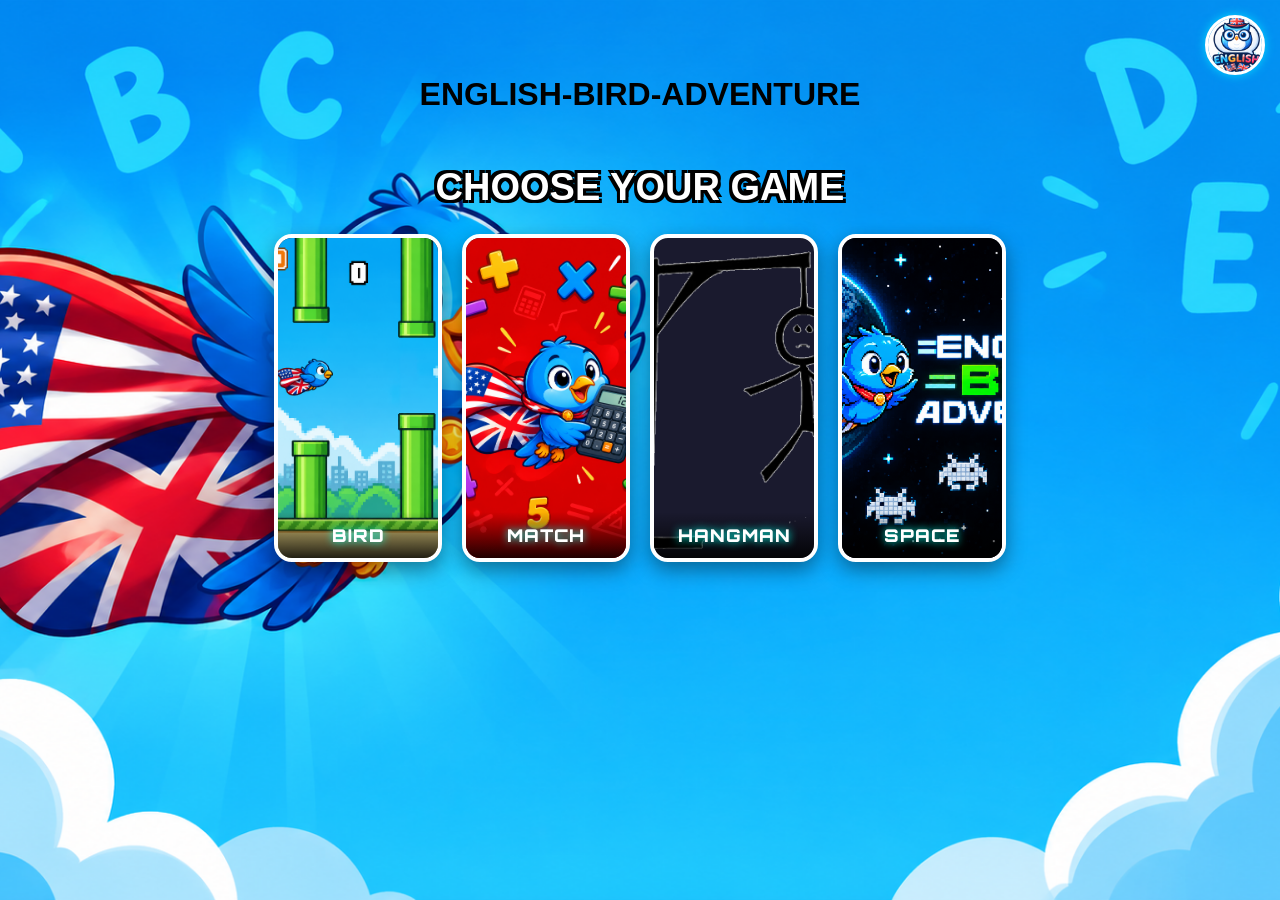
==== commit 8f631cc1: "index.html" ====
--- a/index.html
+++ b/index.html
@@ -6,6 +6,7 @@
     <title>EduGames: Bird, Match, Hangman & Space</title>
     <link rel="icon" type="image/png" href="imagenes/logo.png">
     <link rel="stylesheet" href="diseno.css">
+    <link href="https://fonts.googleapis.com/css2?family=Fredoka:wght@700&display=swap" rel="stylesheet">
 </head>
 
 <body> 
--- a/diseno.css
+++ b/diseno.css
@@ -25,8 +25,8 @@
     position: absolute; 
     top: 15px;
     right: 15px;
-    width: 45px;
-    height: 45px;
+    width: 54px;   /* Aumentado 20% (de 45px a 54px) */
+    height: 54px;  /* Aumentado 20% (de 45px a 54px) */
     object-fit: cover;
     border-radius: 50%;
     border: 3px solid white;
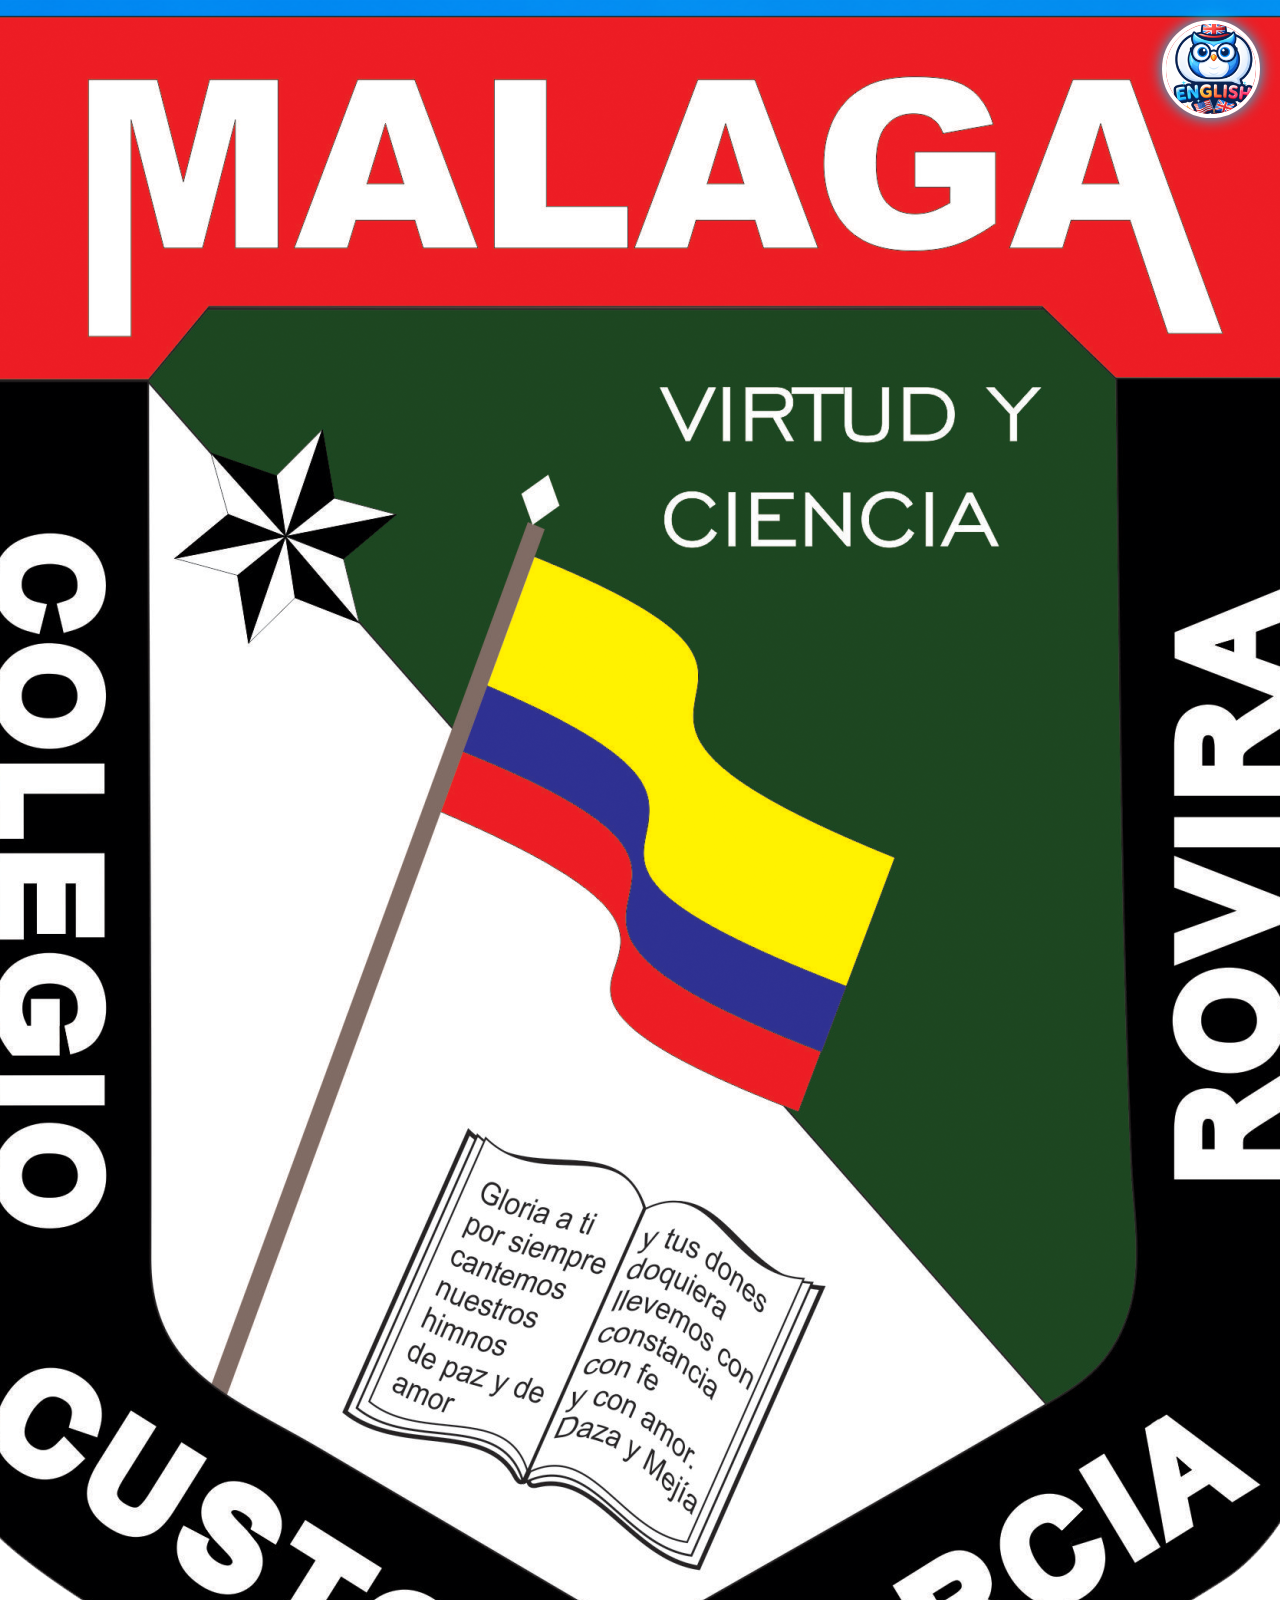
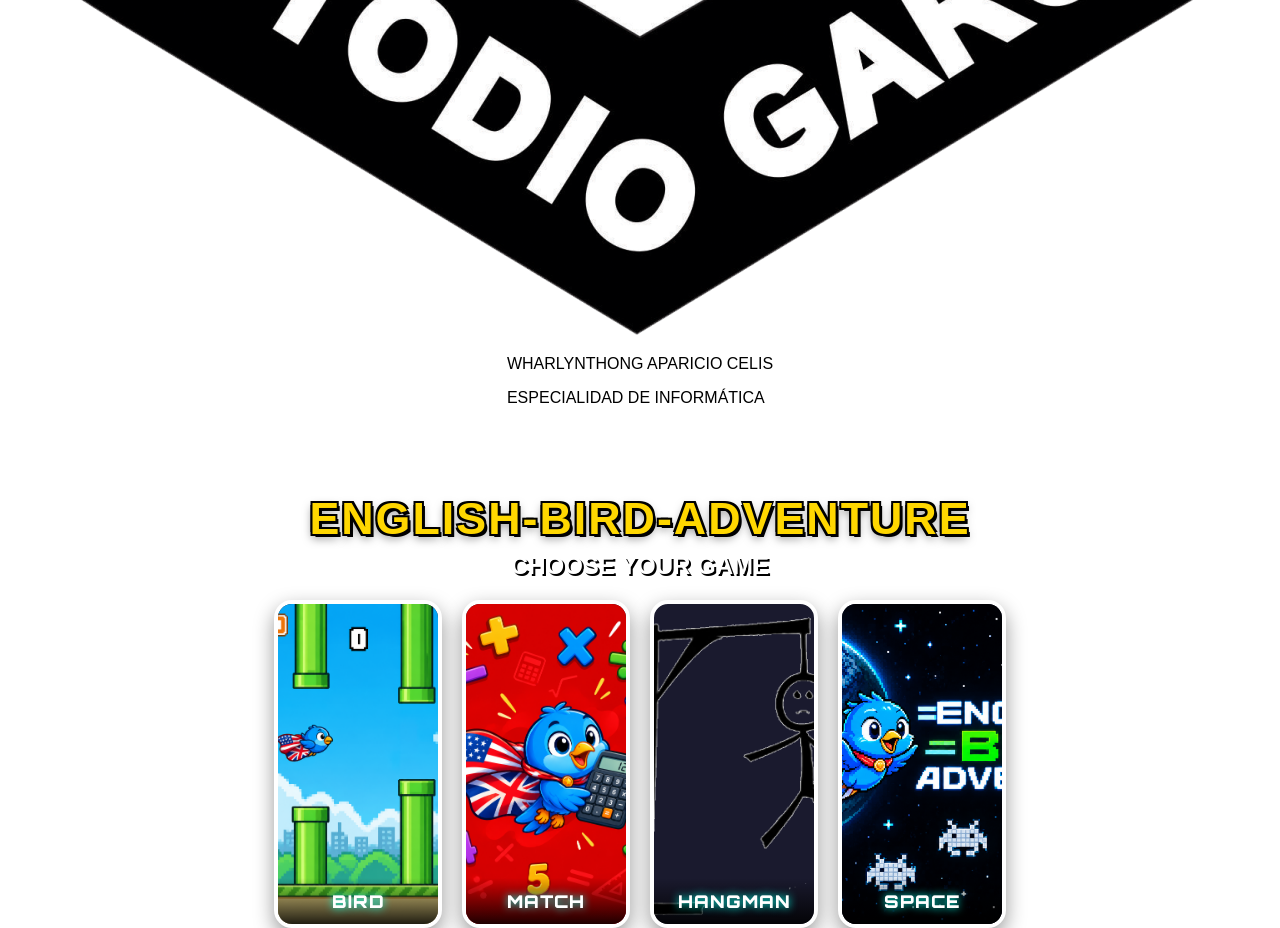
==== commit b0187de3: "index.html" ====
--- a/index.html
+++ b/index.html
@@ -11,7 +11,16 @@
 
 <body> 
     <img src="imagenes/logo.png" id="logo" alt="logo">
+    <!-- MARCAS DE AGUA FIJAS -->
+    <div class="marca-agua-colegio">
+        <img src="imagenes/colegio.png" alt="Escudo Colegio">
+    </div>
 
+    <div class="marca-agua-creditos">
+        <p>WHARLYNTHONG APARICIO CELIS</p>
+        <p>ESPECIALIDAD DE INFORMÁTICA</p>
+    </div>
+    
     <!-- MENÚ PRINCIPAL -->
     <div id="menuPrincipal" class="pantalla-menu">
             <!-- Nuevo Título Superior -->
--- a/diseno.css
+++ b/diseno.css
@@ -20,18 +20,36 @@
     user-select: none;
     -webkit-user-select: none;
 }
+.banner-titulo {
+    font-family: 'Fredoka', 'Impact', sans-serif;
+    font-size: 2.8rem; /* Sensiblemente más grande que CHOOSE YOUR GAME */
+    font-weight: 900;
+    color: #FFD700; /* Amarillo dorado vibrante */
+    text-transform: uppercase;
+    text-align: center;
+    margin-bottom: 8px;
+    letter-spacing: 2px;
+    
+    /* Borde negro alrededor de las letras y sombra de relieve */
+    text-shadow: 
+        3px 3px 0px #000,
+       -2px -2px 0px #000,
+        2px -2px 0px #000,
+       -2px  2px 0px #000,
+        0px  4px 10px rgba(0, 0, 0, 0.5);
+}
 
 #logo {
     position: absolute; 
-    top: 15px;
-    right: 15px;
-    width: 54px;   /* Aumentado 20% (de 45px a 54px) */
-    height: 54px;  /* Aumentado 20% (de 45px a 54px) */
+    top: 20px;
+    right: 20px;
+    width: 90px;   /* Tamaño aumentado para que destaque */
+    height: 90px;  /* Mantener proporción cuadrada */
     object-fit: cover;
     border-radius: 50%;
-    border: 3px solid white;
+    border: 4px solid white; /* Borde un poco más grueso para que resalte */
     z-index: 999;
-    box-shadow: 0 0 10px #00d9ff;
+    box-shadow: 0 0 15px #00d9ff;
 }
 
 /* CLASE GLOBAL PARA OCULTAR VISTAS */
@@ -65,11 +83,10 @@
 }
 
 .titulo-principal {
-    color: white;
-    font-size: 38px;
-    margin-bottom: 25px;
-    text-shadow: -3px -3px 0 #000, 3px -3px 0 #000, -3px 3px 0 #000, 3px 3px 0 #000;
-    text-align: center;
+    font-size: 1.5rem;
+    color: #FFFFFF;
+    text-shadow: 2px 2px 0px #000;
+    margin-top: 0;
 }
 
 .contenedor-tarjetas-menu {
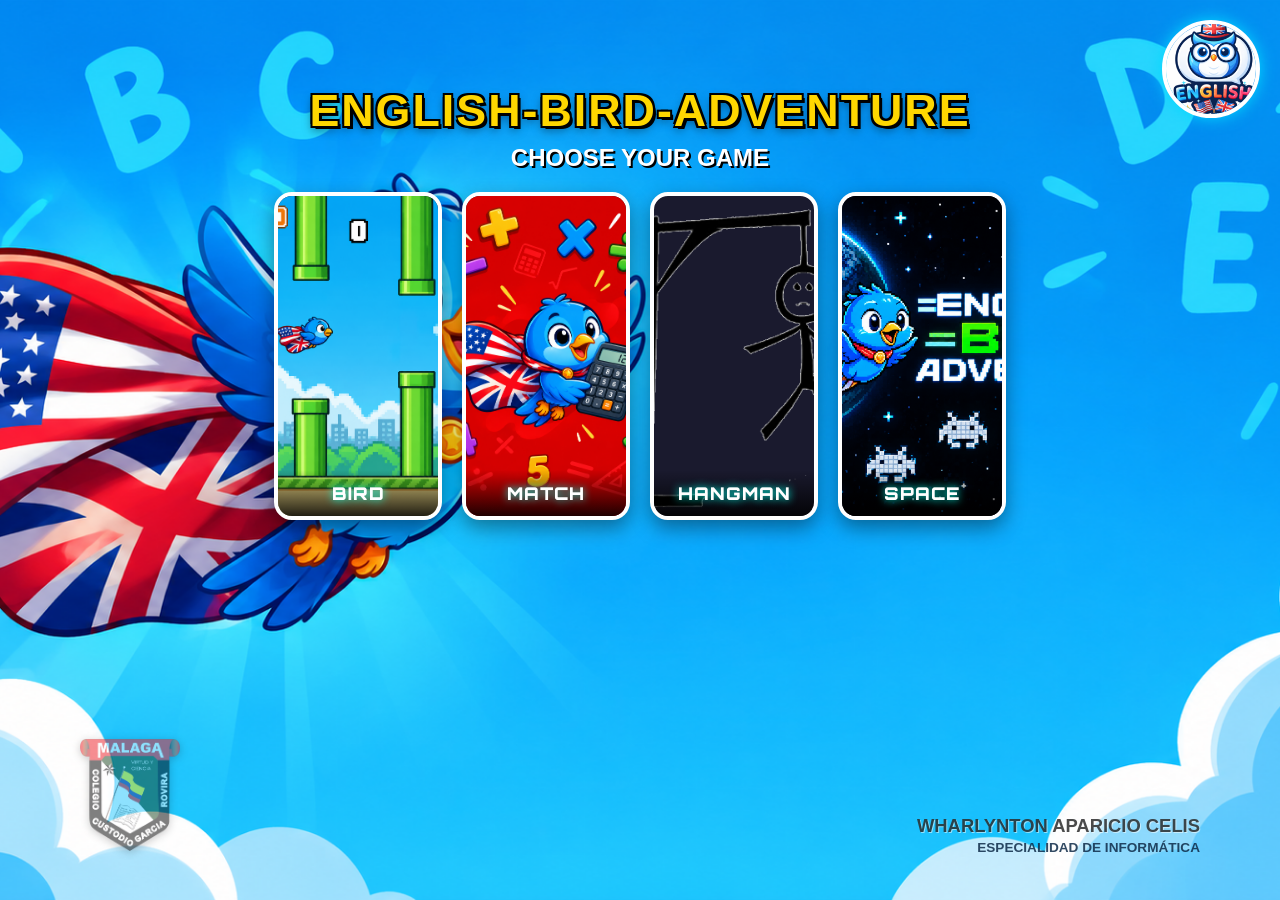
==== commit 924e2e07: "index.html" ====
--- a/index.html
+++ b/index.html
@@ -17,7 +17,7 @@
     </div>
 
     <div class="marca-agua-creditos">
-        <p>WHARLYNTHONG APARICIO CELIS</p>
+        <p>WHARLYNTON APARICIO CELIS</p>
         <p>ESPECIALIDAD DE INFORMÁTICA</p>
     </div>
     
--- a/diseno.css
+++ b/diseno.css
@@ -527,6 +527,51 @@
     color: #fff;
 }
 
+
+/* Marca Agua */
+.marca-agua-colegio {
+    position: fixed;
+    bottom: 45px; /* Subido desde la parte inferior */
+    left: 80px;   /* Desplazado hacia la derecha/centro */
+    z-index: 10;
+    pointer-events: none;
+}
+
+.marca-agua-colegio img {
+    width: 100px;
+    height: auto;
+    opacity: 0.50; /* Un poco más de opacidad para que resalte */
+    filter: drop-shadow(0px 2px 4px rgba(0, 0, 0, 0.4));
+}
+
+/* Créditos del autor */
+.marca-agua-creditos {
+    position: fixed;
+    bottom: 45px; /* Subido desde la parte inferior */
+    right: 80px;  /* Desplazado hacia la izquierda/centro */
+    z-index: 10;
+    text-align: right;
+    pointer-events: none;
+}
+
+/* Solo el nombre más grande */
+.marca-agua-creditos p:first-child {
+    font-size: 1.15rem; /* Nombre más grande */
+    font-weight: 800;
+    color: #2c2c2c;
+    opacity: 0.85;
+    margin-bottom: 3px;
+   text-shadow: 1px 1px 0px rgba(255, 255, 255, 0.6);
+}
+
+.marca-agua-creditos p:last-child {
+    font-size: 0.85rem;
+    font-weight: 600;
+    color: #0f2b48; /* Azul oscuro profundo */
+    opacity: 0.85;
+    margin: 0;
+}
+
 /* =========================================================
    ADAPTACIÓN RESPONSIVA (MÓVILES Y TABLETS)
    ========================================================= */
